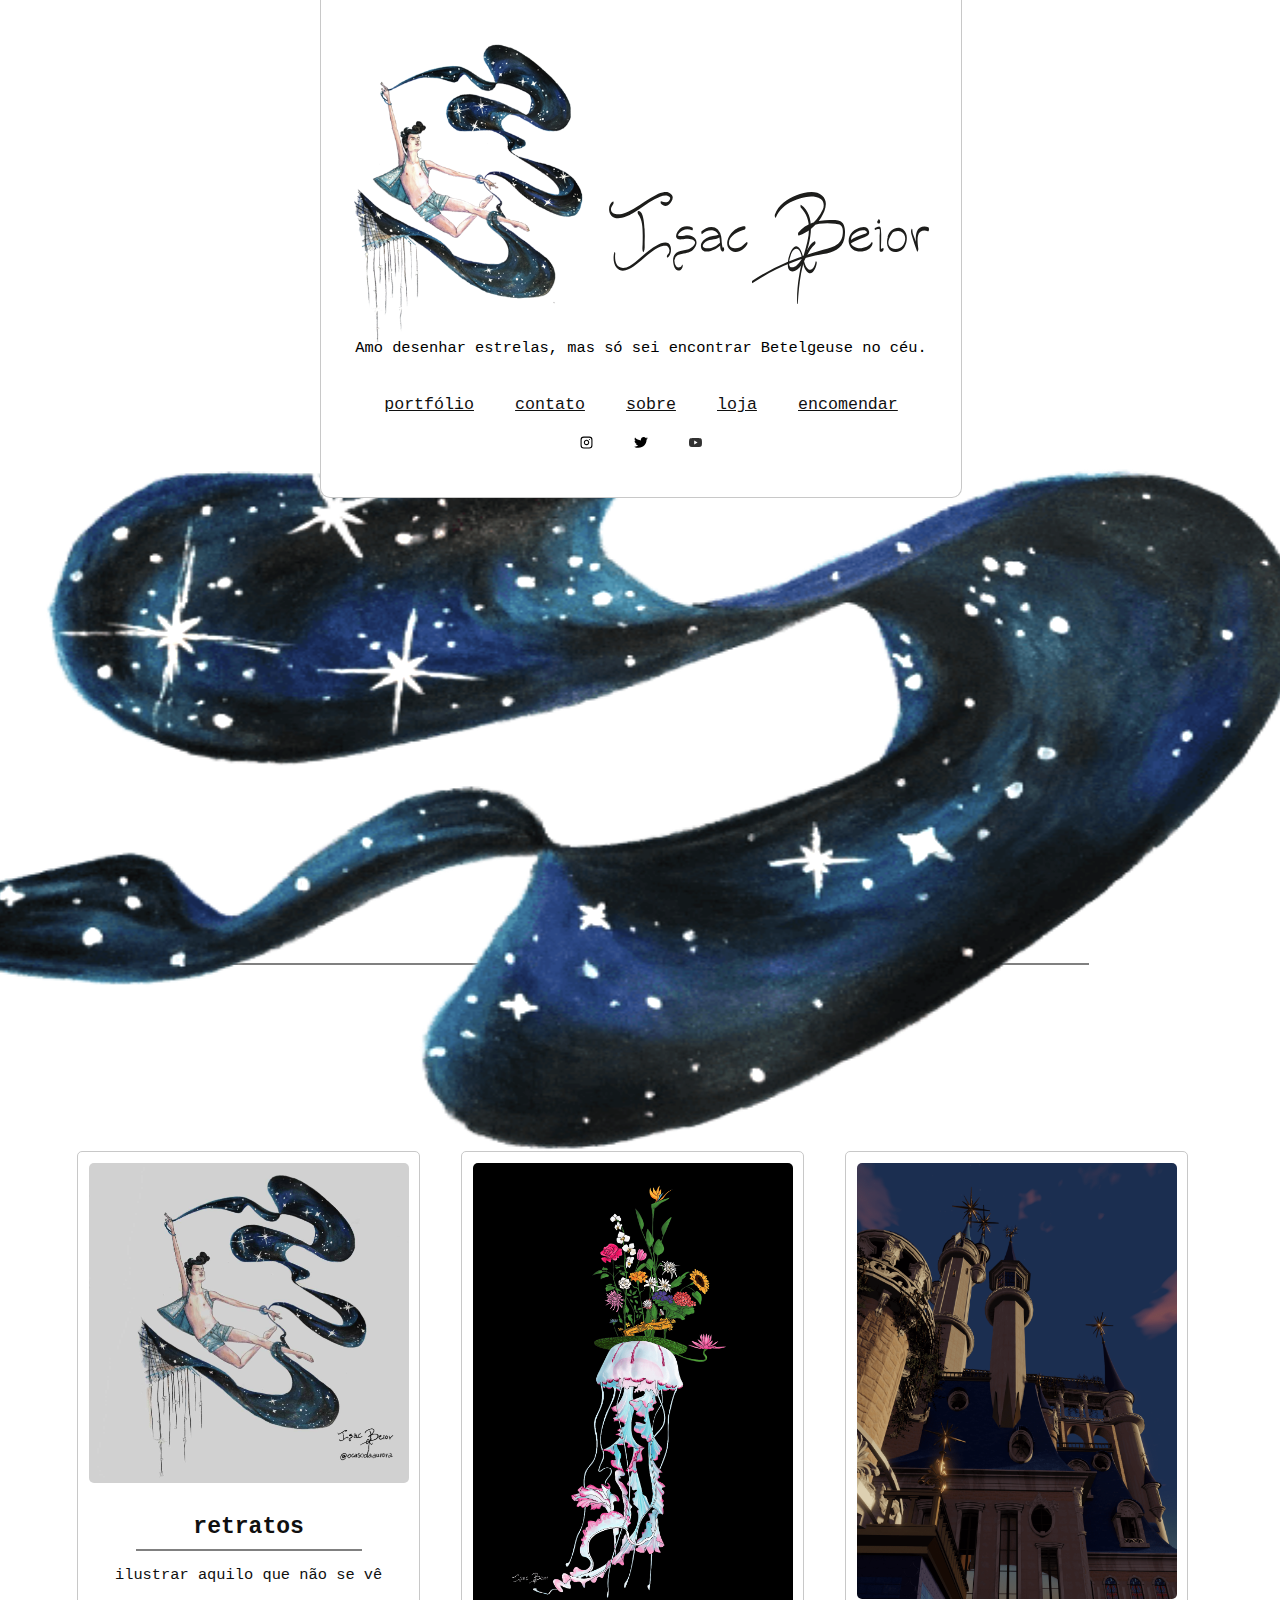
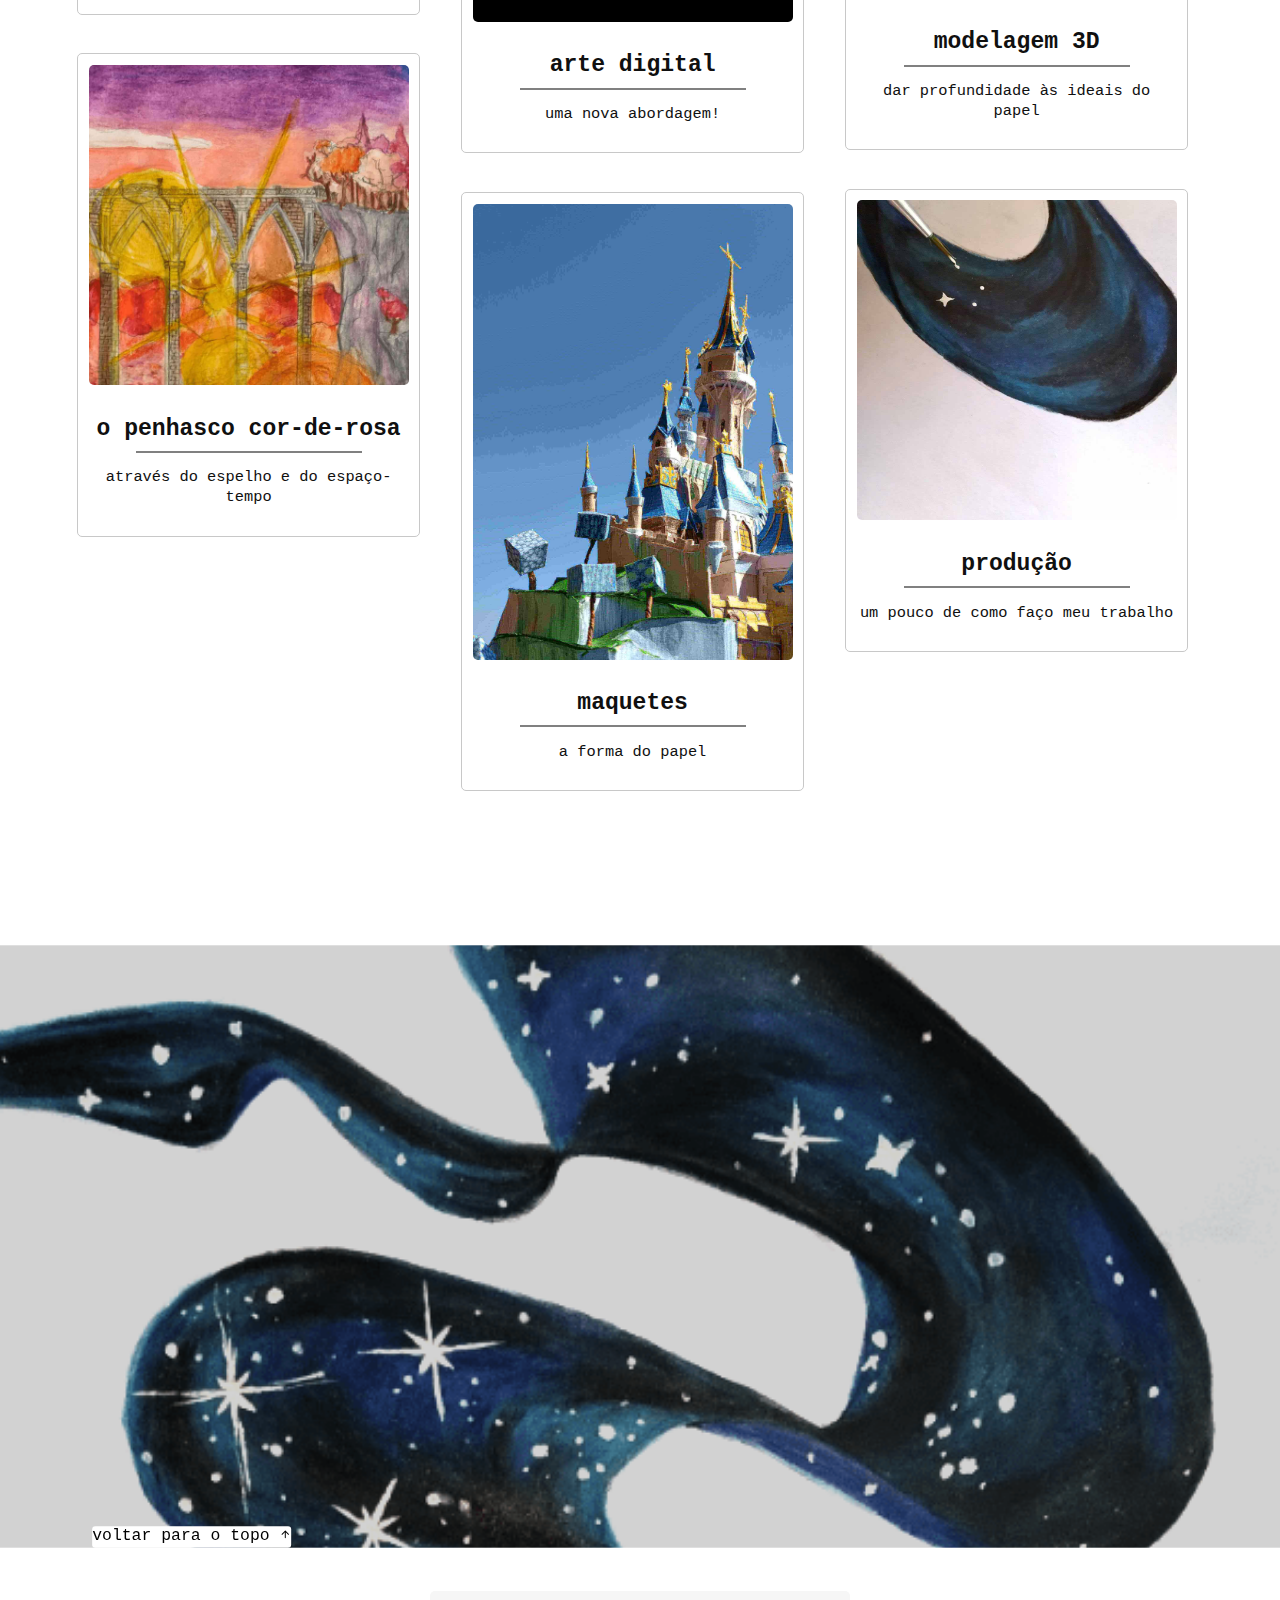
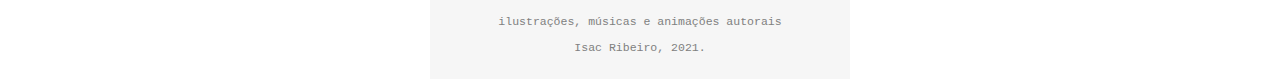
==== index.html @ 1a860c29 "Add files via upload" ====
<!DOCTYPE html>

<html lang="pt">
  <head>
        <meta charset="UTF-8" />
        <meta name="viewport" content="width=device-width, initial-scale=1" />

        <link rel="stylesheet" href="assets\styles\style.css" />

        <link rel="shortcut icon" href="assets\images\favicon.png" />
        <title>𝙸𝚜𝚊𝚌 𝙱𝚎𝚒𝚘𝚛  |  𝙸𝚕𝚞𝚜𝚝𝚛𝚊𝚍𝚘𝚛</title>
        <meta name="title" content="𝙸𝚜𝚊𝚌 𝙱𝚎𝚒𝚘𝚛 | 𝙸𝚕𝚞𝚜𝚝𝚛𝚊𝚍𝚘𝚛">
        <meta name="description" content="𝚊𝚖𝚘 𝚍𝚎𝚜𝚎𝚗𝚑𝚊𝚛 𝚎𝚜𝚝𝚛𝚎𝚕𝚊𝚜, 𝚖𝚊𝚜 𝚜ó 𝚜𝚎𝚒 𝚎𝚗𝚌𝚘𝚗𝚝𝚛𝚊𝚛 𝙱𝚎𝚝𝚎𝚕𝚐𝚎𝚞𝚜𝚎 𝚗𝚘 𝚌é𝚞">

        <!-- Open Graph / Facebook -->
        <meta property="og:type" content="website">
        <meta property="og:url" content="https://isacbeior.github.io/portfolio/">
        <meta property="og:title" content="𝙸𝚜𝚊𝚌 𝙱𝚎𝚒𝚘𝚛 | 𝙸𝚕𝚞𝚜𝚝𝚛𝚊𝚍𝚘𝚛">
        <meta property="og:description" content="𝚊𝚖𝚘 𝚍𝚎𝚜𝚎𝚗𝚑𝚊𝚛 𝚎𝚜𝚝𝚛𝚎𝚕𝚊𝚜, 𝚖𝚊𝚜 𝚜ó 𝚜𝚎𝚒 𝚎𝚗𝚌𝚘𝚗𝚝𝚛𝚊𝚛 𝙱𝚎𝚝𝚎𝚕𝚐𝚎𝚞𝚜𝚎 𝚗𝚘 𝚌é𝚞">
        <meta property="og:image" content="https://isacbeior.github.io/portfolio/thumbnail.png">

        <!-- Twitter -->
        <meta property="twitter:card" content="summary_large_image">
        <meta property="twitter:url" content="https://isacbeior.github.io/portfolio/">
        <meta property="twitter:title" content="𝙸𝚜𝚊𝚌 𝙱𝚎𝚒𝚘𝚛 | 𝙸𝚕𝚞𝚜𝚝𝚛𝚊𝚍𝚘𝚛">
        <meta property="twitter:description" content="𝚊𝚖𝚘 𝚍𝚎𝚜𝚎𝚗𝚑𝚊𝚛 𝚎𝚜𝚝𝚛𝚎𝚕𝚊𝚜, 𝚖𝚊𝚜 𝚜ó 𝚜𝚎𝚒 𝚎𝚗𝚌𝚘𝚗𝚝𝚛𝚊𝚛 𝙱𝚎𝚝𝚎𝚕𝚐𝚎𝚞𝚜𝚎 𝚗𝚘 𝚌é𝚞">
        <meta property="twitter:image" content="https://isacbeior.github.io/portfolio/thumbnail.png">

        <link rel="preconnect" href="https://fonts.googleapis.com">
        <link rel="preconnect" href="https://fonts.gstatic.com" crossorigin>
        <link href="https://fonts.googleapis.com/css2?family=Marck+Script&display=swap" rel="stylesheet">
      </head>

      <body>

          <img id="thumbnail" alt="thumbnail" src="thumbnail.png">
          <input type="text" title="email" id="input" value="isacbeior@gmail.com" alt="email" placeholder="&nbsp">
          <input type="text" title="telefone" id="input1" value="(51) 9 8460-7058" alt="telefone" placeholder="&nbsp">

          <!-- website header -->
          <header>
            <div id="background-container"><div id="img-background"></div></div>
              <!-- logo and navigation bar container -->
              <div class="container">
                <div class="logo-container">
                  <img id="logo" alt="logo" src="assets\images\logo.png">
                  <img id="nome" alt="nome" src="assets\images\nome.svg">
                </div>
                <!-- navigation bar -->
                <nav>
                  <p>Amo desenhar estrelas, mas só sei encontrar Betelgeuse no céu.</p><br>
                  <a href="#portfolio">portfólio</a>
                  <a href="pages\contato.html">contato</a>
                  <a href="pages\sobre.html">sobre</a>
                  <a target="_blank" href="https://www.colab55.com/@isacbeior?aff=r2k5k2">loja</a>
                  <a href="encomendar.html">encomendar</a><br><br>
                  <a title="página do instagram" target="_blank" href="https://www.instagram.com/ocasodaaurora/">
                    <img alt="instagram logo" id="instagram" src="assets\images\icons\instagram.svg"></a>
                    <a title="página do twitter" target="_blank" href="https://twitter.com/ocasodaaurora">
                      <img alt="twitter logo" id="twitter" src="assets\images\icons\twitter.svg"></a>
                  <a title="canal no YouTube" target="_blank" href="https://www.youtube.com/channel/UCmaSSNnpe5zOqGQV2K4Ae6g">
                    <img alt="youtube logo" id="youtube" src="assets\images\icons\youtube-icon.svg"></a>
                </nav>

              </div>
              <!-- header background script-->
              <script src="assets\scripts\background-fadeIn.js"></script>
          </header>

          <!-- portfolio section -->
          <section id="portfolio">
            <hr>
            <h1>portfólio</h1>

            <!-- grid -->
            <div id="grid" class="grid-container">
              <div class="row">
                <div class="column">
                  <a href="pages\retratos.html"><div class="grid-item"><img alt="ícone ilustrações" src="assets\images\icons\spacetime-fabric.jpg"><h2>retratos</h2><hr><p>ilustrar aquilo que não se vê</p></div></a>
                  <a href="pages\openhascocorderosa.html"><div class="grid-item"><img alt="ícone o penhasco cor-de-rosa" src="assets\images\icons\roseapetramicon.jpg"><h2>o penhasco cor-de-rosa</h2><hr><p>através do espelho e do espaço-tempo</p></div></a>
                </div>
                <div class="column">
                  <a href="pages\arte-digital.html"><div class="grid-item"><img alt="ícone arte digital" src="assets\images\icons\agua-viva-icon.png"><h2>arte digital</h2><hr><p>uma nova abordagem!</p></div></a>
                  <a href="pages\maquetes.html"><div class="grid-item"><img alt="ícone o maquetes" src="assets\images\icons\maquetesicon.jpg"><h2>maquetes</h2><hr><p>a forma do papel</p></div></a>
                </div>
                <div id="column-3" class="column">
                  <a href="pages\modelagem3d.html"><div class="grid-item"><img alt="ícone modelagem 3D" src="assets\images\icons\castleicon.png"><h2>modelagem 3D</h2><hr><p>dar profundidade às ideais do papel</p></div></a>
                  <a href="pages\desenvolvimento.html"><div class="grid-item"><img alt="ícone processos" src="assets\images\icons\processosicon.jpg"><h2>produção</h2><hr><p>um pouco de como faço meu trabalho</p></div></a>
                </div>
              </div>
            </div>

          </section>

          <!-- website footer -->
          <footer>

              <div id="noite" class="wrapper square square-transition">

                <div class="sobre">
                  <h2>aquerela é poeira de estrela</h2><br>
                  <p>Isac Beior é um ilustrador inspirado pelo movimento das estrelas e dos tecidos.
                  Por meio do papel ou da tela digital anseia desenhar aquilo que não se vê, para fazer
                  da arte um veículo que não transmite apenas sensações, mas que também impulsiona o
                  despertar dos sentimentos.</p><br>
                  <h2 id="contato">contato:</h2><br>
                  <div class="item-container">
                    <a title="contato WhatsApp" target="_blank" href="https://api.whatsapp.com/send?phone=5551984607058">
                      <div class="item item-1">
                        <p>WhatsApp
                          <img class="icon" alt="whatsapp icon" src="assets\images\icons\whatsapp.svg">
                        </p>
                      </div>
                    </a>

                    <a onclick="Function()" href = "mailto: isacbeior@gmail.com" title="copiar email">
                      <div class="item item-2">
                        <p>email
                          <img class="icon" alt="ícone de email" src="assets\images\icons\email.svg">
                        </p>
                      </div>
                    </a>
                  </div>
                  <!-- button function -->
                  <script src="assets\scripts\email.js"></script>
                  <script src="assets\scripts\telephone.js"></script>
                </div>

                <button onclick="topFunction()" id="top-btn" title="voltar para o topo">
                  <p>voltar para o topo&nbsp;<img id="up" alt="ícone seta para cima" src="assets\images\icons\arrow-upward.svg"></p>
                  <script src="assets\scripts\top-function.js"></script>
                </button>

              </div>

              <script src="assets\scripts\fade-in.js"></script>

            <div id="autor">
              <h6>ilustrações, músicas e animações autorais<br>Isac Ribeiro, 2021.</h6>
            </div>
          </footer>

    </body>

  </html>
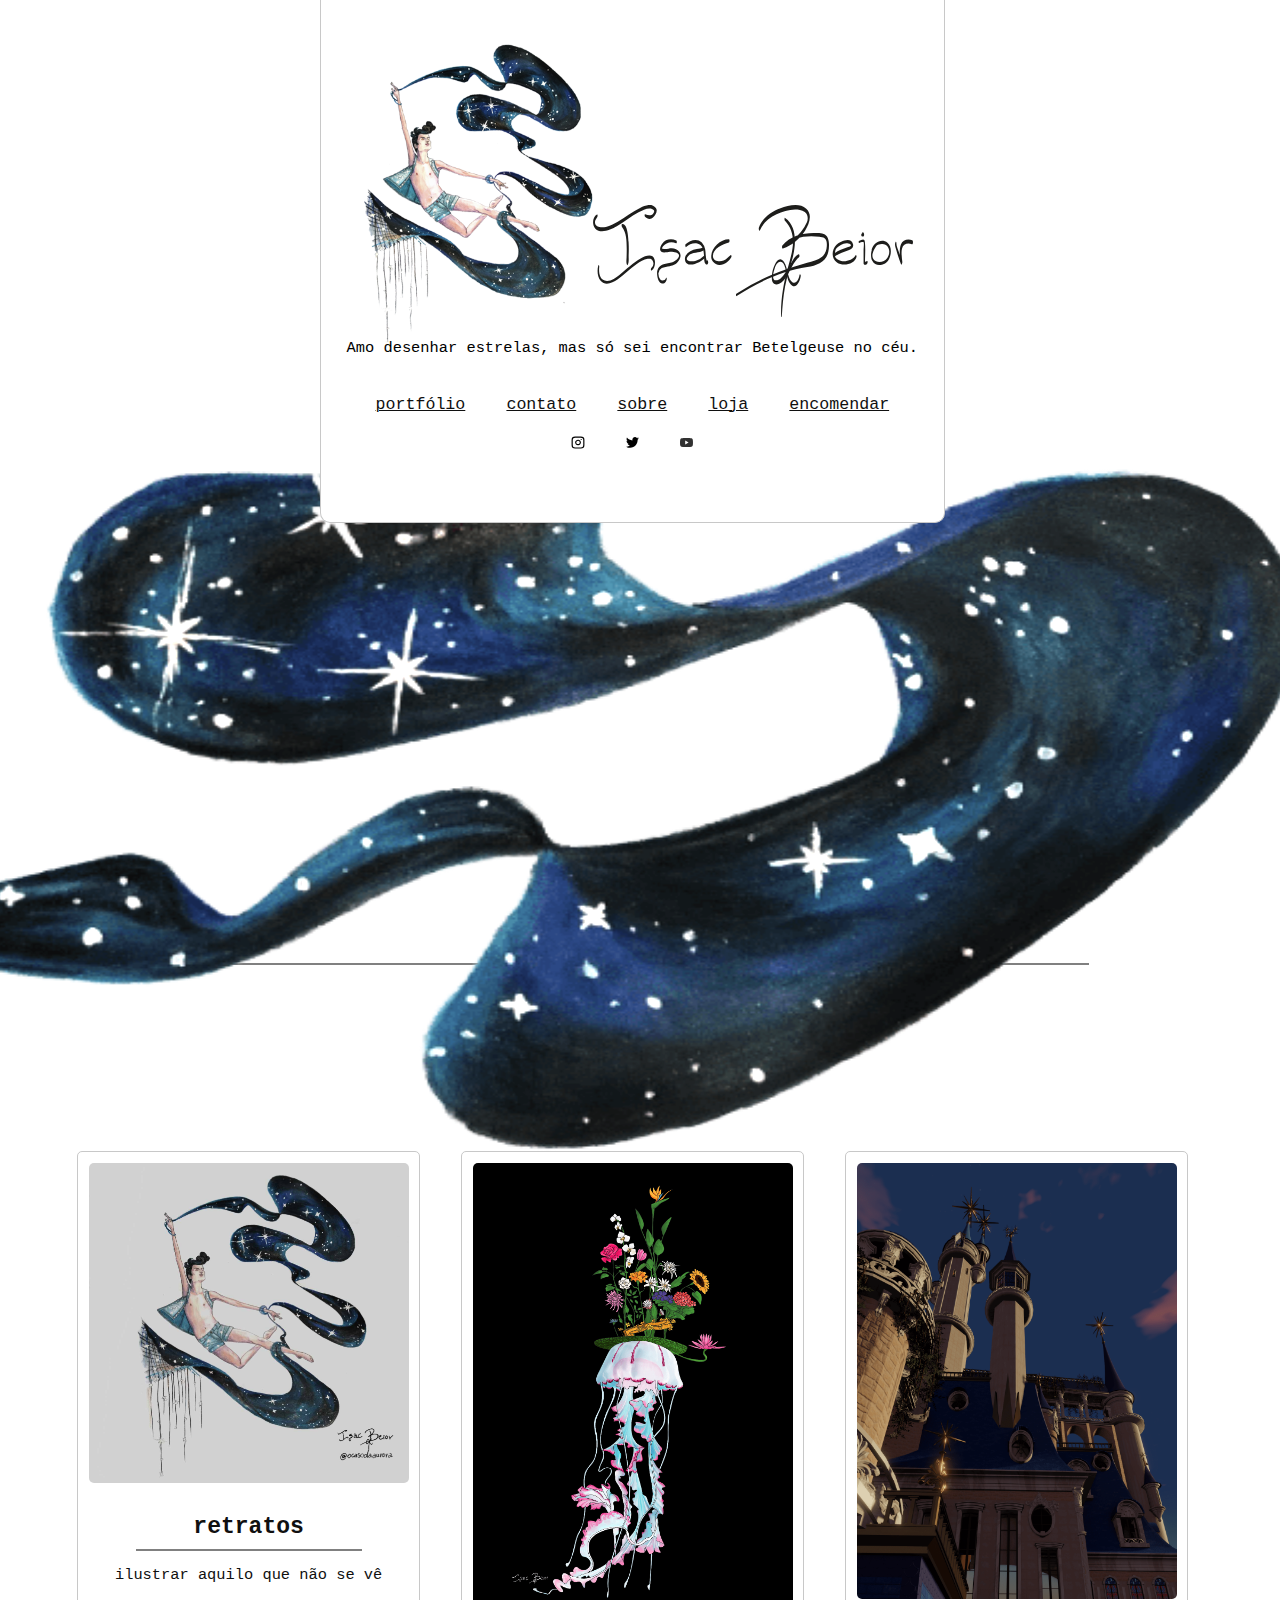
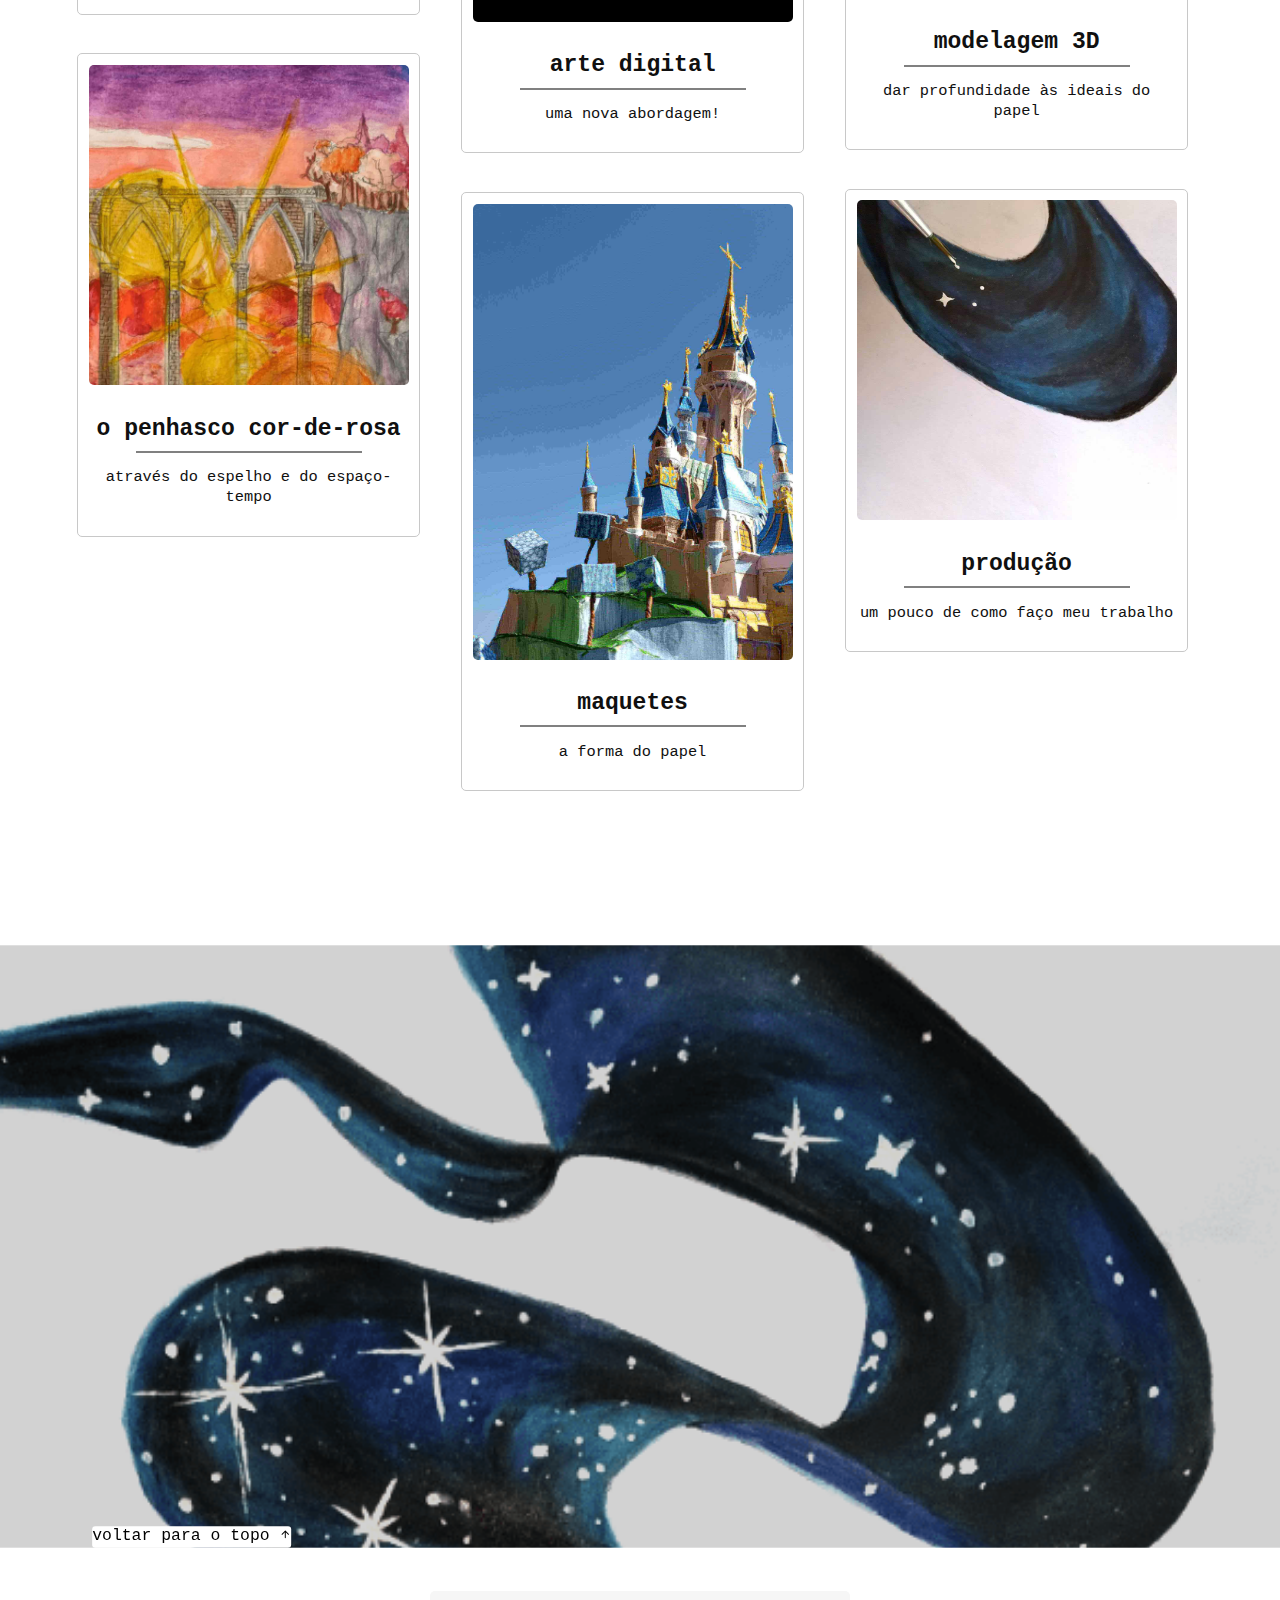
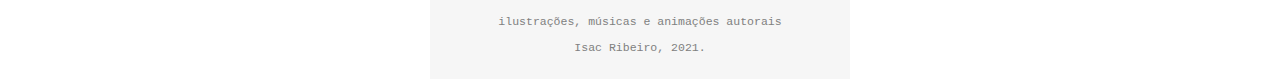
==== commit d463eaa5: "Add files via upload" ====
--- a/index.html
+++ b/index.html
@@ -26,9 +26,6 @@
         <meta property="twitter:description" content="𝚊𝚖𝚘 𝚍𝚎𝚜𝚎𝚗𝚑𝚊𝚛 𝚎𝚜𝚝𝚛𝚎𝚕𝚊𝚜, 𝚖𝚊𝚜 𝚜ó 𝚜𝚎𝚒 𝚎𝚗𝚌𝚘𝚗𝚝𝚛𝚊𝚛 𝙱𝚎𝚝𝚎𝚕𝚐𝚎𝚞𝚜𝚎 𝚗𝚘 𝚌é𝚞">
         <meta property="twitter:image" content="https://isacbeior.github.io/portfolio/thumbnail.png">
 
-        <link rel="preconnect" href="https://fonts.googleapis.com">
-        <link rel="preconnect" href="https://fonts.gstatic.com" crossorigin>
-        <link href="https://fonts.googleapis.com/css2?family=Marck+Script&display=swap" rel="stylesheet">
       </head>
 
       <body>
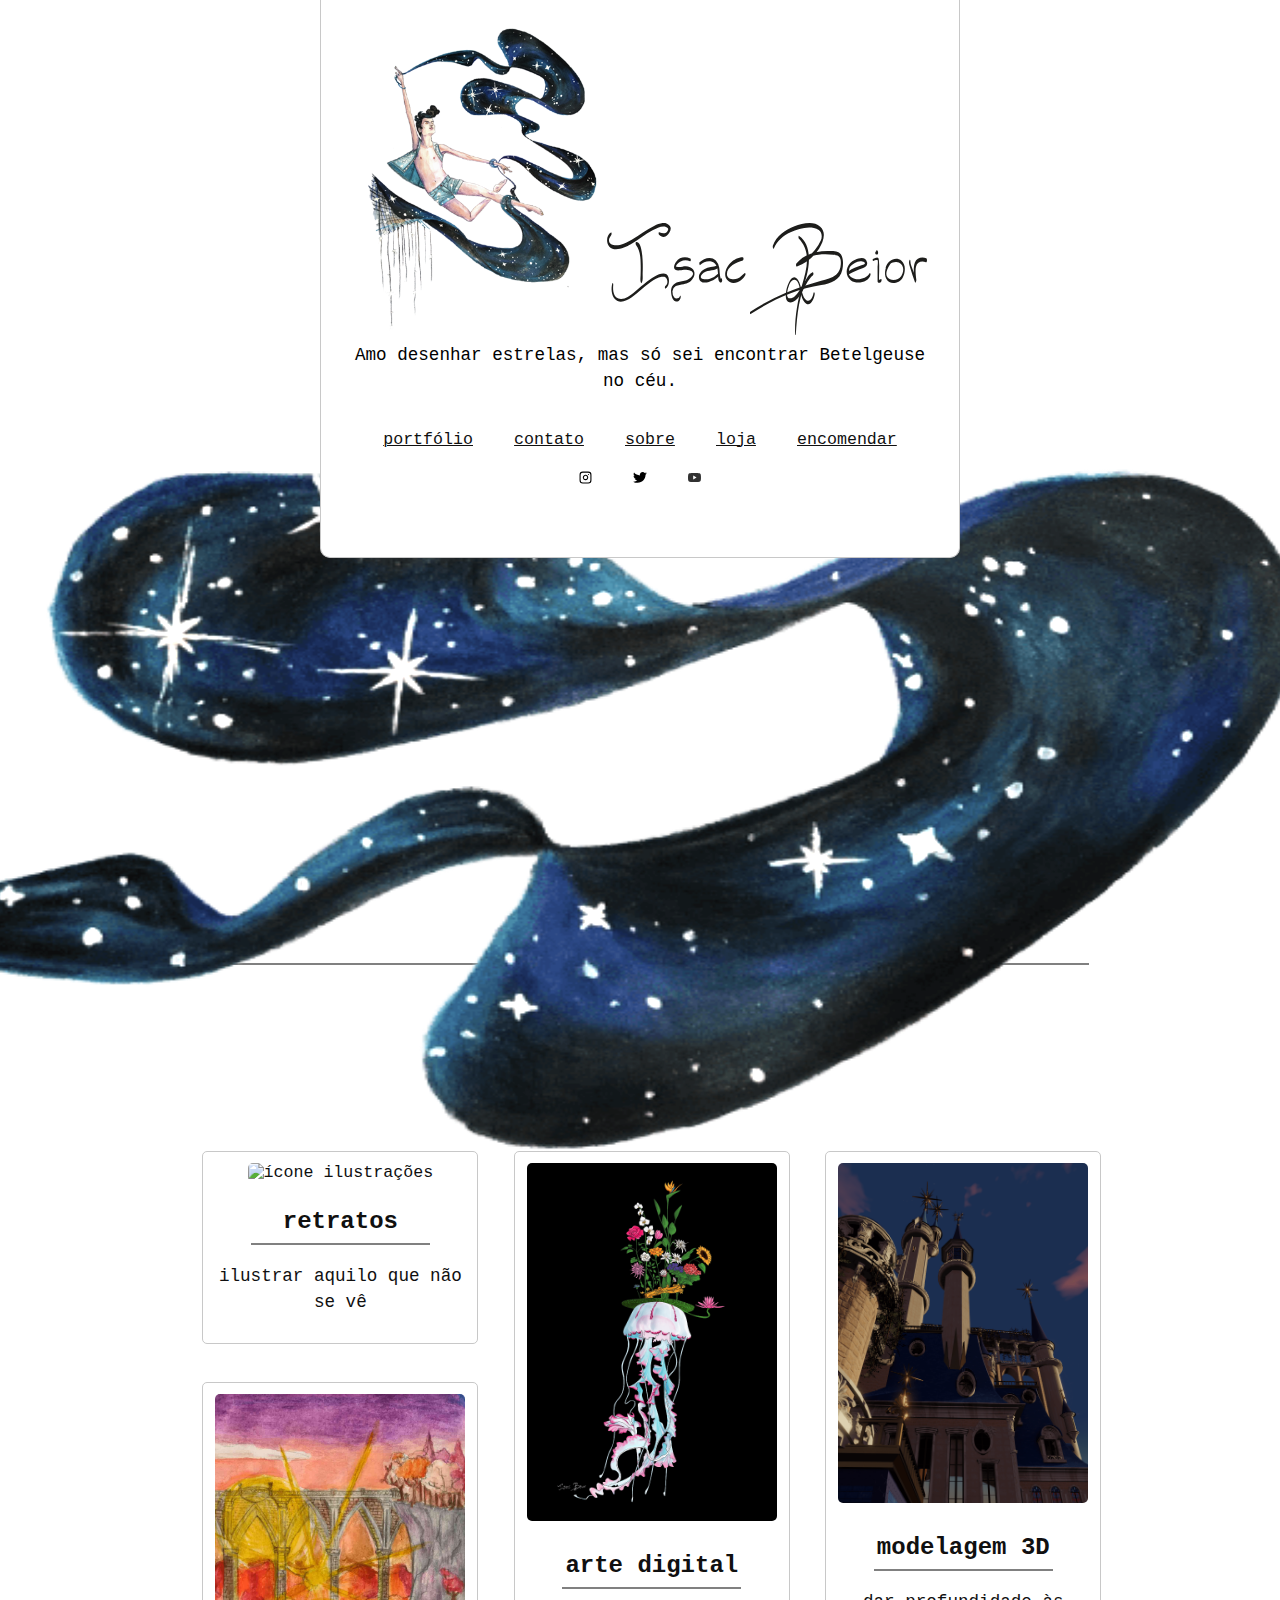
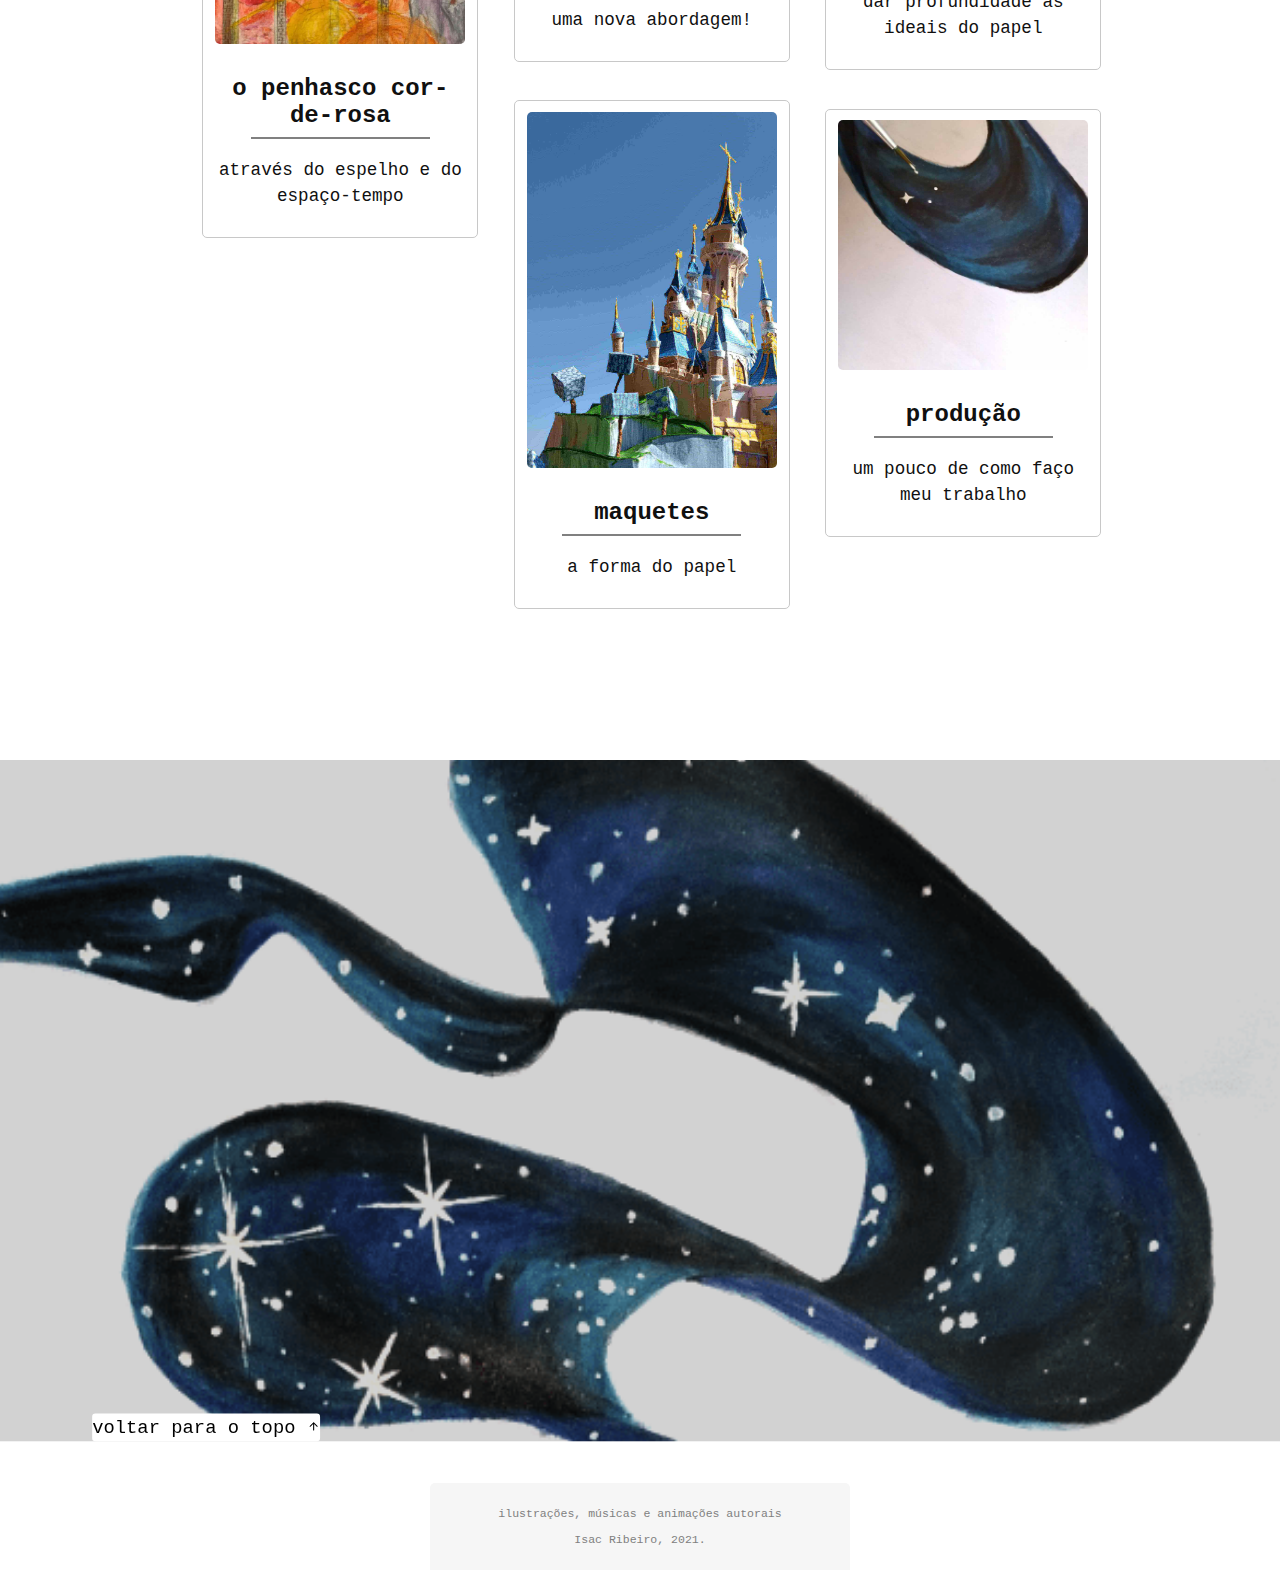
==== commit 1ca72a36: "Add files via upload" ====
--- a/index.html
+++ b/index.html
@@ -73,7 +73,7 @@
             <div id="grid" class="grid-container">
               <div class="row">
                 <div class="column">
-                  <a href="pages\retratos.html"><div class="grid-item"><img alt="ícone ilustrações" src="assets\images\icons\spacetime-fabric.jpg"><h2>retratos</h2><hr><p>ilustrar aquilo que não se vê</p></div></a>
+                  <a href="pages\retratos.html"><div class="grid-item"><img alt="ícone ilustrações" src="assets\images\icons\retratos-icon.jpg"><h2>retratos</h2><hr><p>ilustrar aquilo que não se vê</p></div></a>
                   <a href="pages\openhascocorderosa.html"><div class="grid-item"><img alt="ícone o penhasco cor-de-rosa" src="assets\images\icons\roseapetramicon.jpg"><h2>o penhasco cor-de-rosa</h2><hr><p>através do espelho e do espaço-tempo</p></div></a>
                 </div>
                 <div class="column">
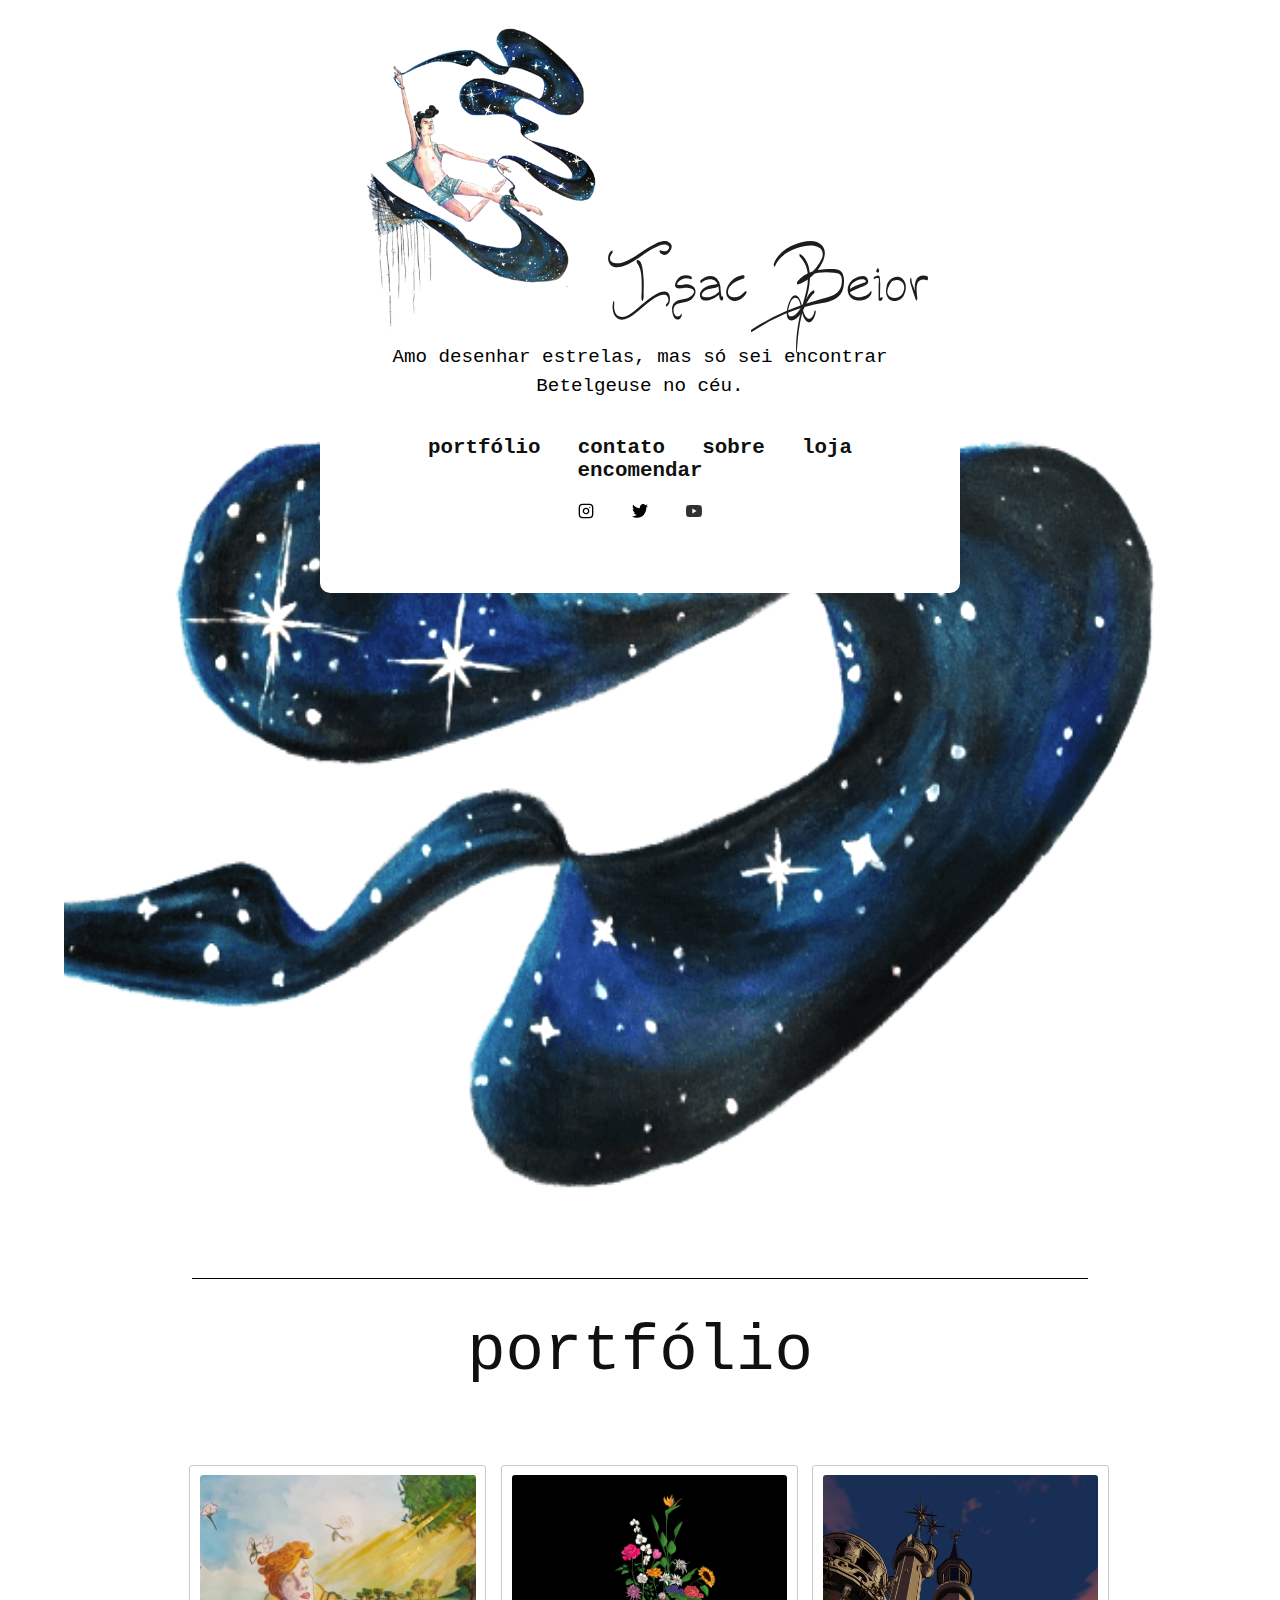
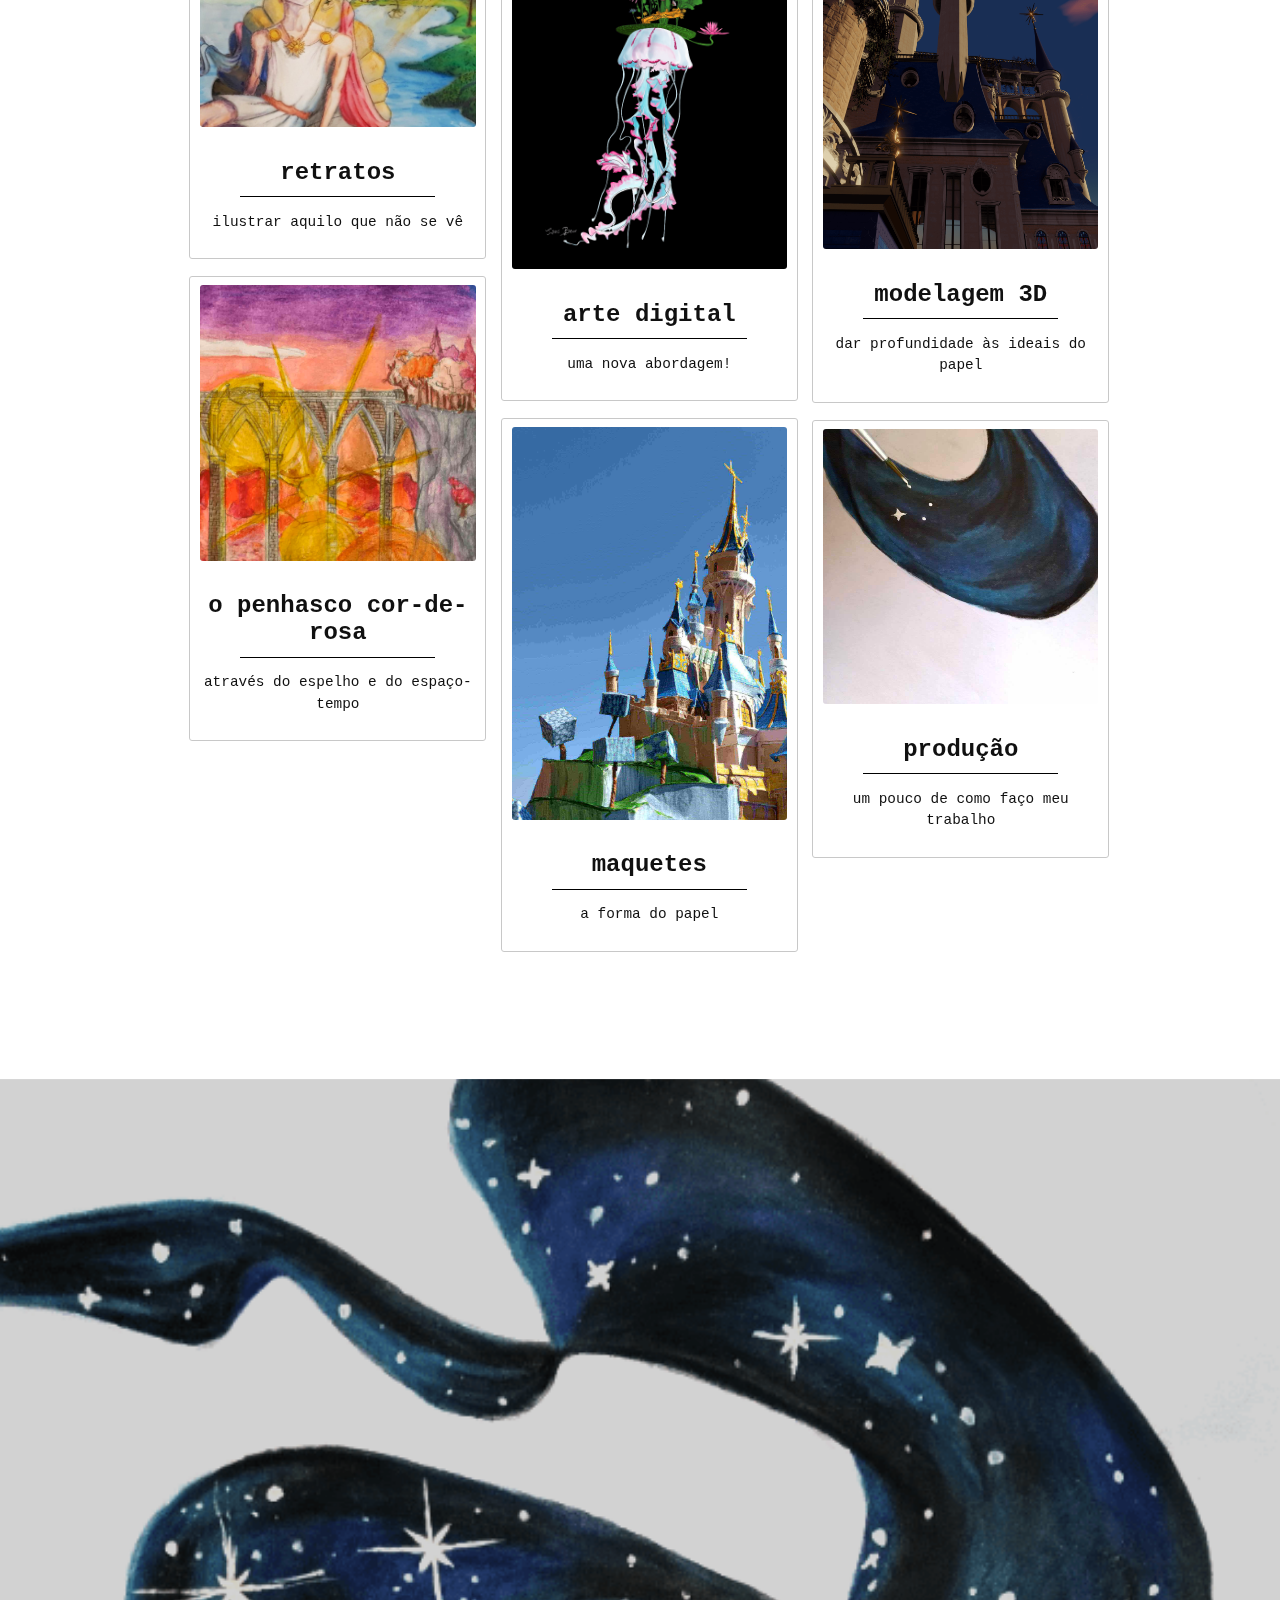
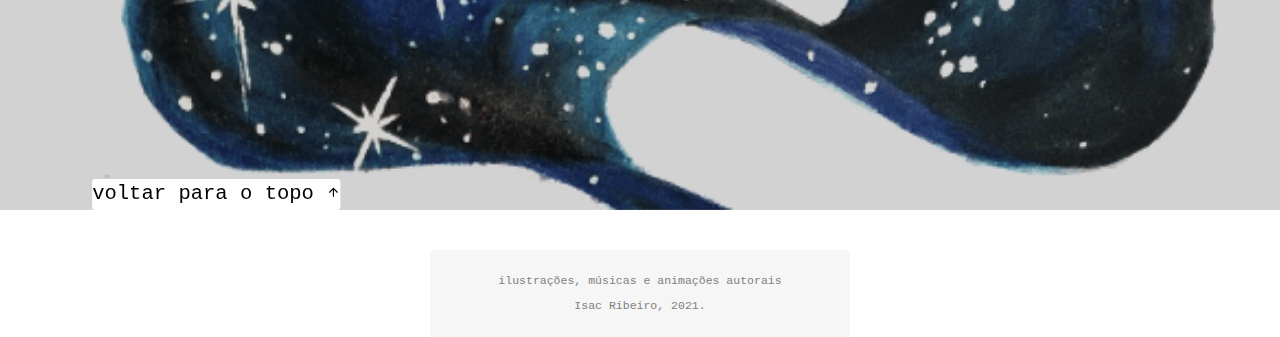
==== commit 733dd3ff: "Add files via upload" ====
--- a/index.html
+++ b/index.html
@@ -50,7 +50,7 @@
                   <a href="pages\contato.html">contato</a>
                   <a href="pages\sobre.html">sobre</a>
                   <a target="_blank" href="https://www.colab55.com/@isacbeior?aff=r2k5k2">loja</a>
-                  <a href="encomendar.html">encomendar</a><br><br>
+                  <a href="pages\encomendas.html">encomendar</a><br><br>
                   <a title="página do instagram" target="_blank" href="https://www.instagram.com/ocasodaaurora/">
                     <img alt="instagram logo" id="instagram" src="assets\images\icons\instagram.svg"></a>
                     <a title="página do twitter" target="_blank" href="https://twitter.com/ocasodaaurora">
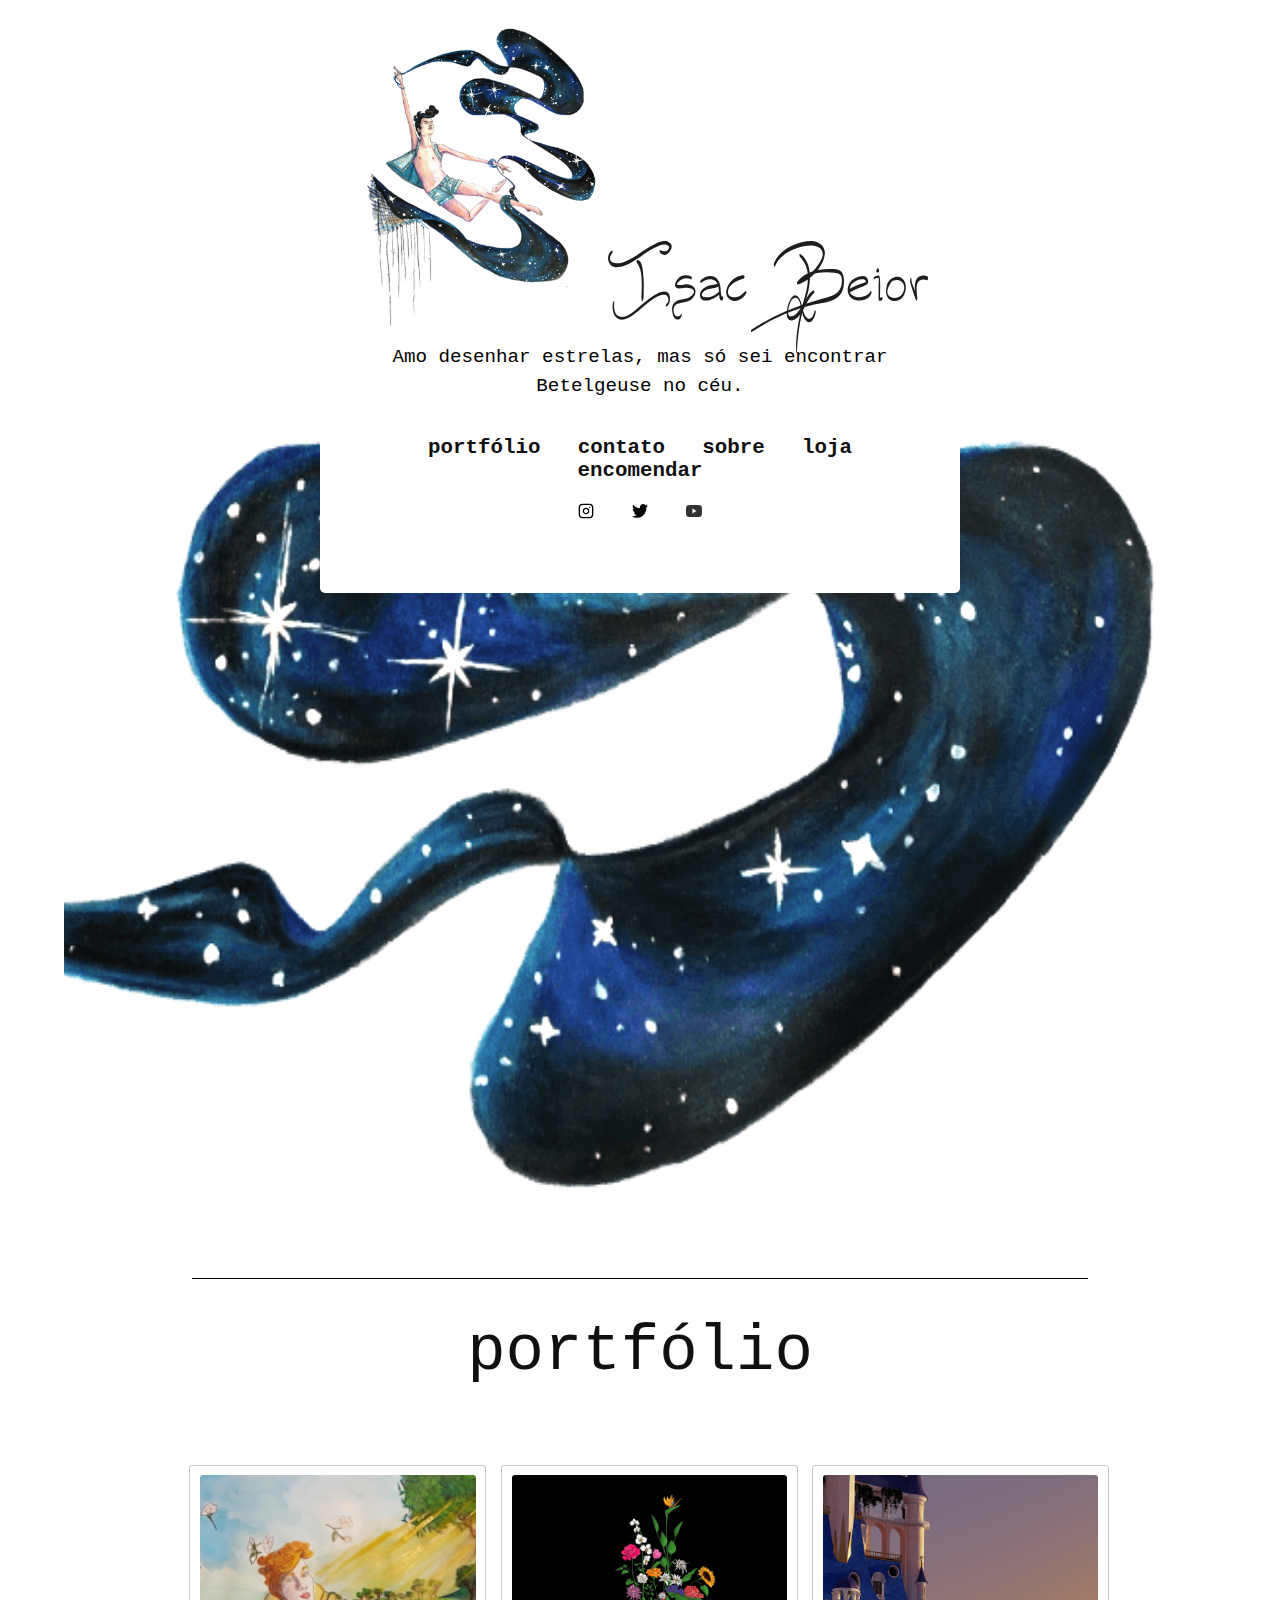
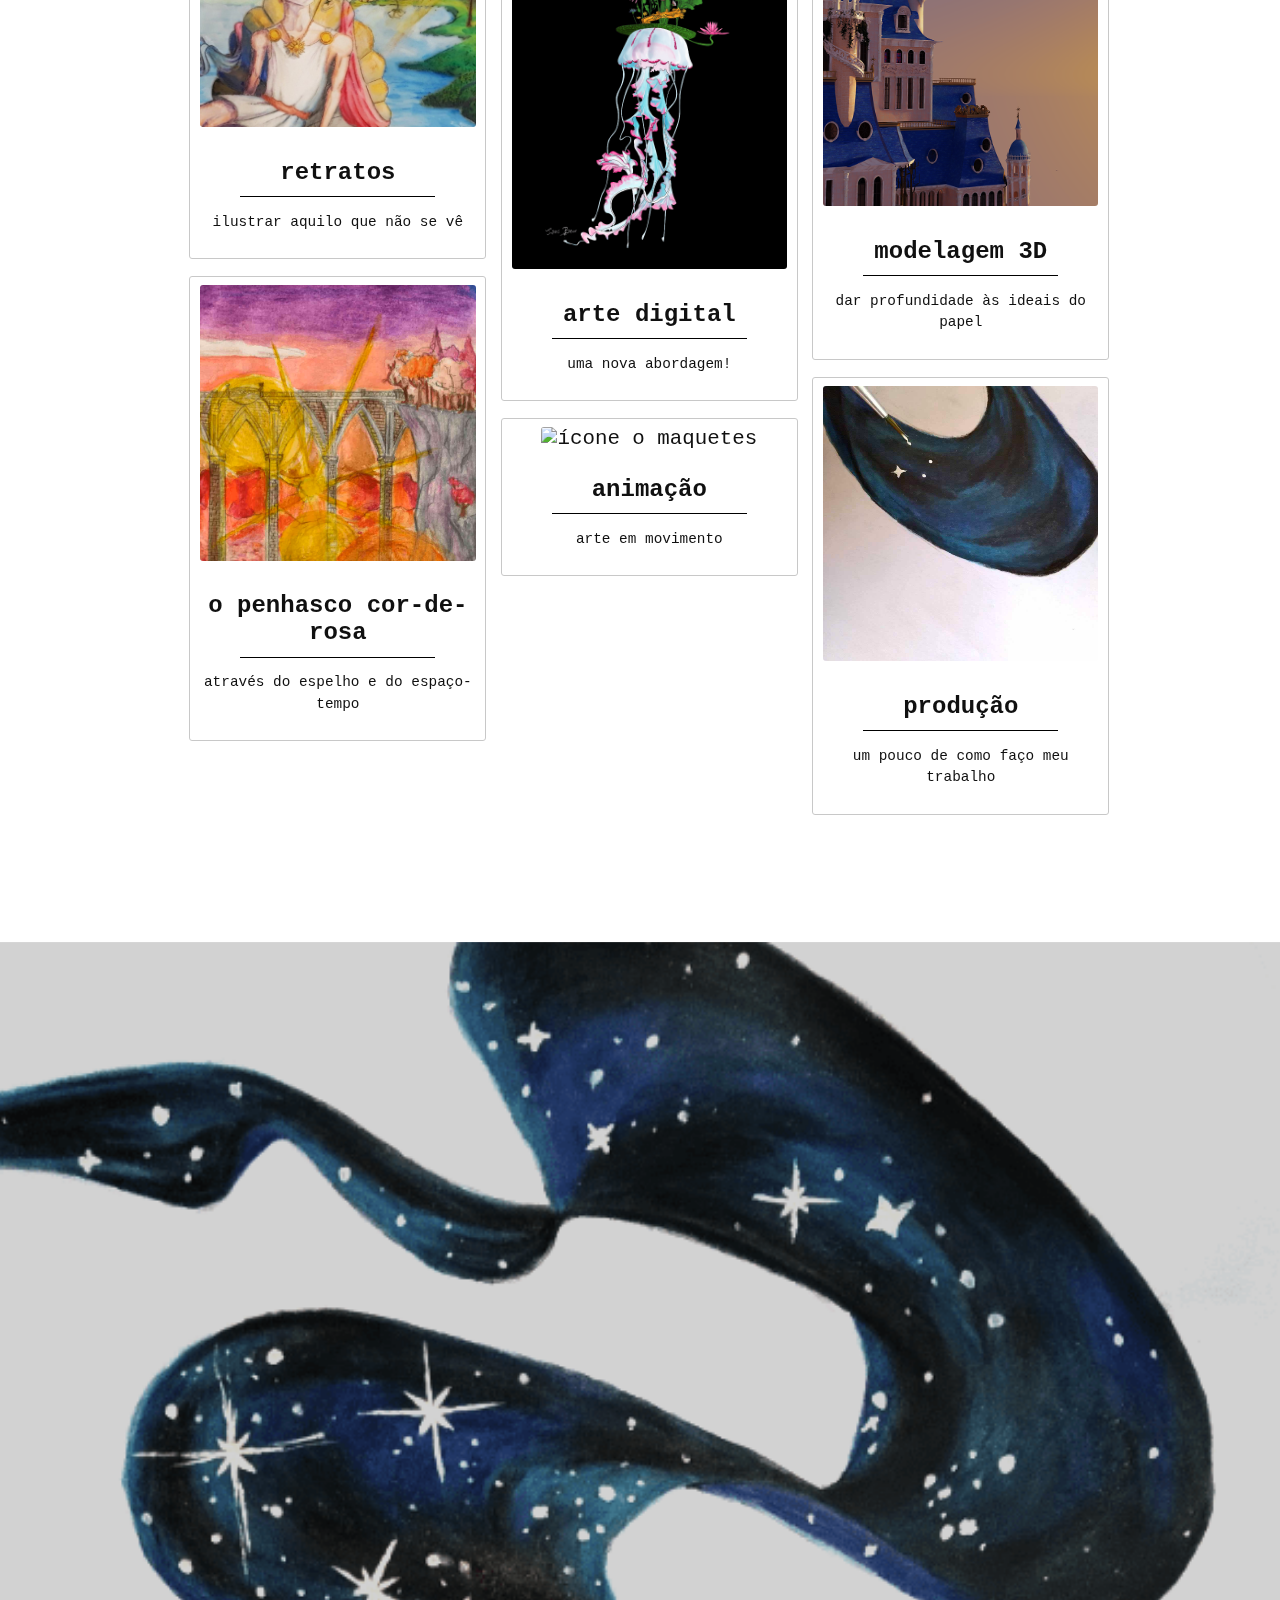
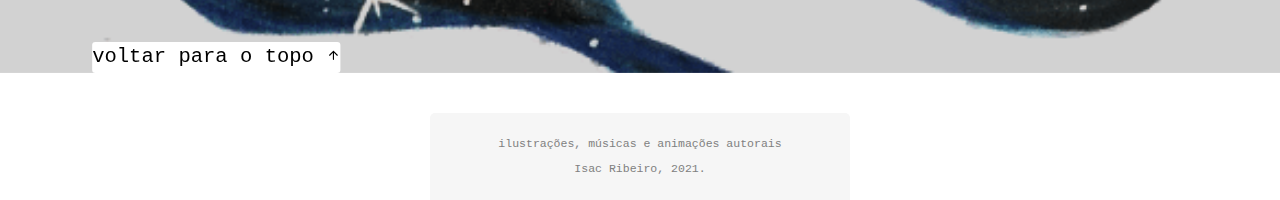
==== commit 0c89086c: "Add files via upload" ====
--- a/index.html
+++ b/index.html
@@ -51,10 +51,10 @@
                   <a href="pages\sobre.html">sobre</a>
                   <a target="_blank" href="https://www.colab55.com/@isacbeior?aff=r2k5k2">loja</a>
                   <a href="pages\encomendas.html">encomendar</a><br><br>
-                  <a title="página do instagram" target="_blank" href="https://www.instagram.com/ocasodaaurora/">
+                  <a title="página do instagram" target="_blank" href="https://www.instagram.com/isacbeiorarte/">
                     <img alt="instagram logo" id="instagram" src="assets\images\icons\instagram.svg"></a>
-                    <a title="página do twitter" target="_blank" href="https://twitter.com/ocasodaaurora">
-                      <img alt="twitter logo" id="twitter" src="assets\images\icons\twitter.svg"></a>
+                  <a title="página do twitter" target="_blank" href="https://twitter.com/isacbeiorarte">
+                    <img alt="twitter logo" id="twitter" src="assets\images\icons\twitter.svg"></a>
                   <a title="canal no YouTube" target="_blank" href="https://www.youtube.com/channel/UCmaSSNnpe5zOqGQV2K4Ae6g">
                     <img alt="youtube logo" id="youtube" src="assets\images\icons\youtube-icon.svg"></a>
                 </nav>
@@ -78,7 +78,7 @@
                 </div>
                 <div class="column">
                   <a href="pages\arte-digital.html"><div class="grid-item"><img alt="ícone arte digital" src="assets\images\icons\agua-viva-icon.png"><h2>arte digital</h2><hr><p>uma nova abordagem!</p></div></a>
-                  <a href="pages\maquetes.html"><div class="grid-item"><img alt="ícone o maquetes" src="assets\images\icons\maquetesicon.jpg"><h2>maquetes</h2><hr><p>a forma do papel</p></div></a>
+                  <a href="pages\animacao.html"><div class="grid-item"><img alt="ícone o maquetes" src="assets\images\icons\animacao-icon.jpg"><h2>animação</h2><hr><p>arte em movimento</p></div></a>
                 </div>
                 <div id="column-3" class="column">
                   <a href="pages\modelagem3d.html"><div class="grid-item"><img alt="ícone modelagem 3D" src="assets\images\icons\castleicon.png"><h2>modelagem 3D</h2><hr><p>dar profundidade às ideais do papel</p></div></a>
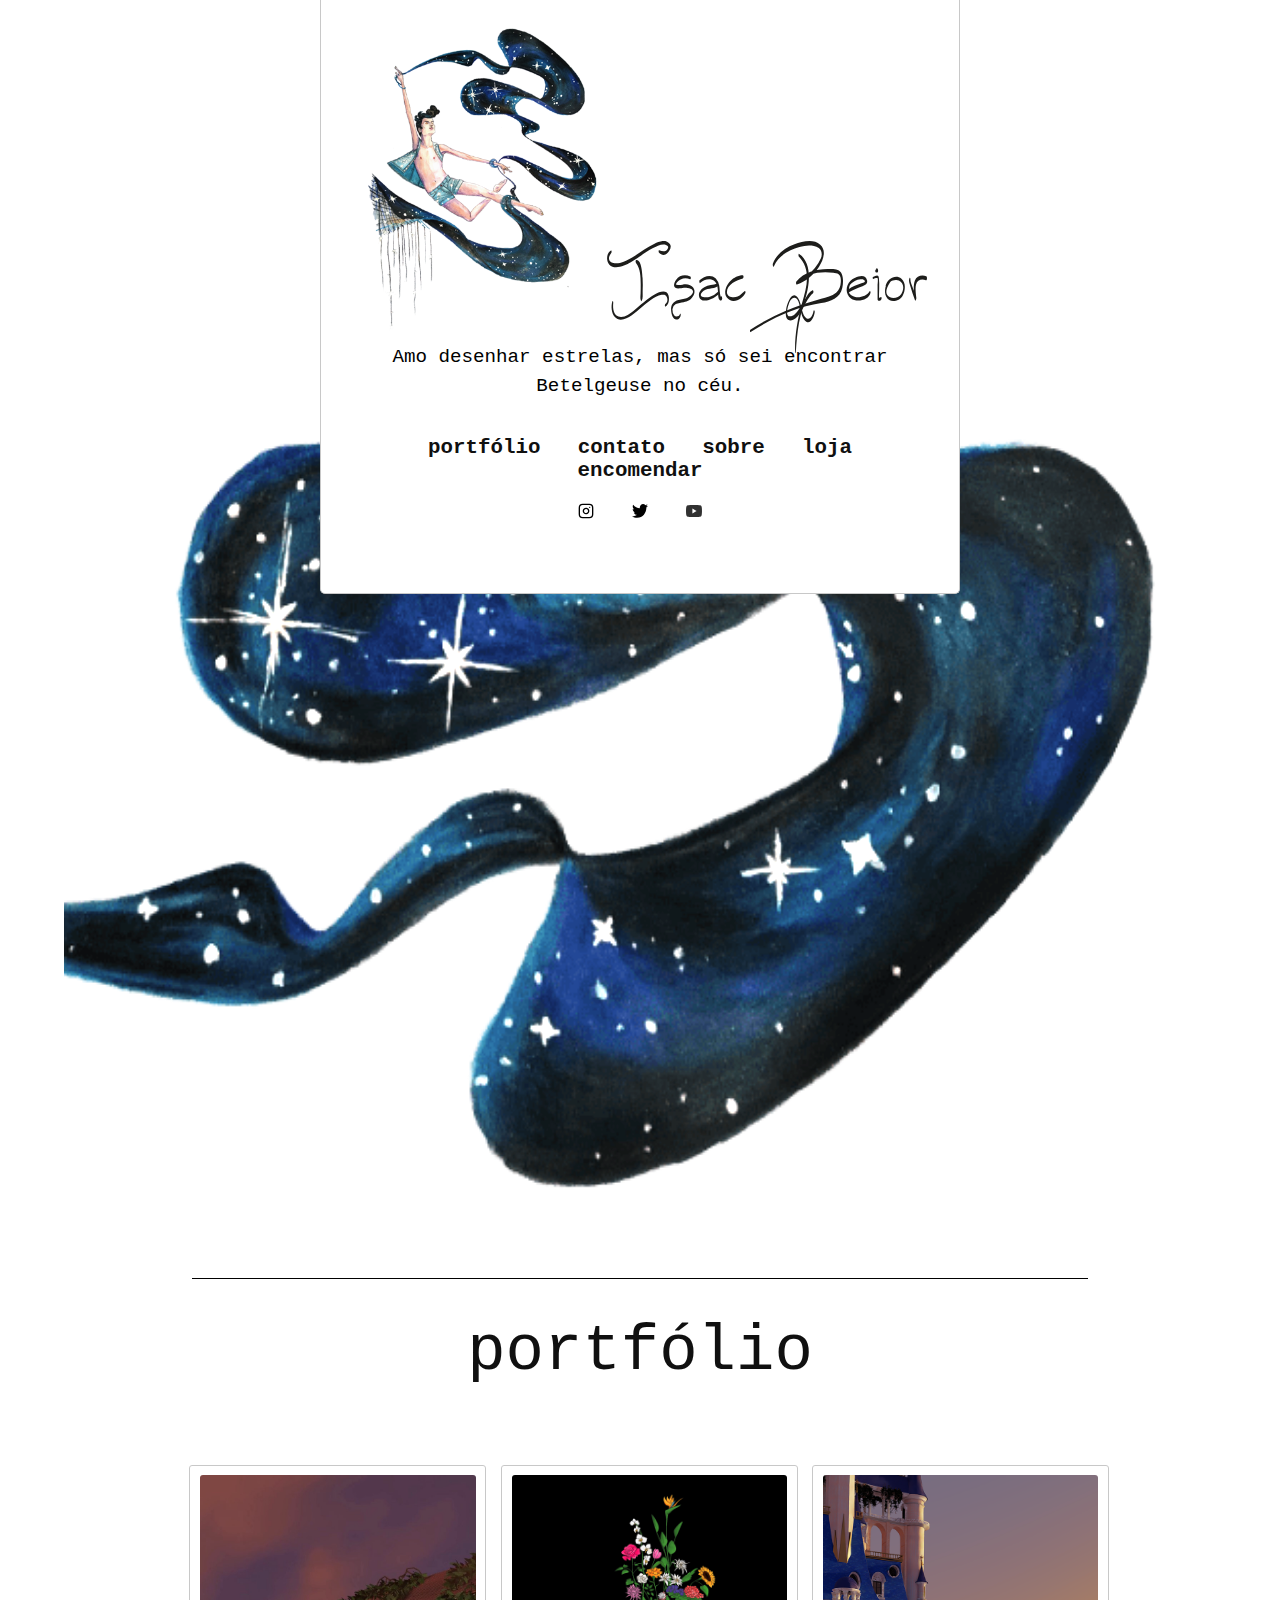
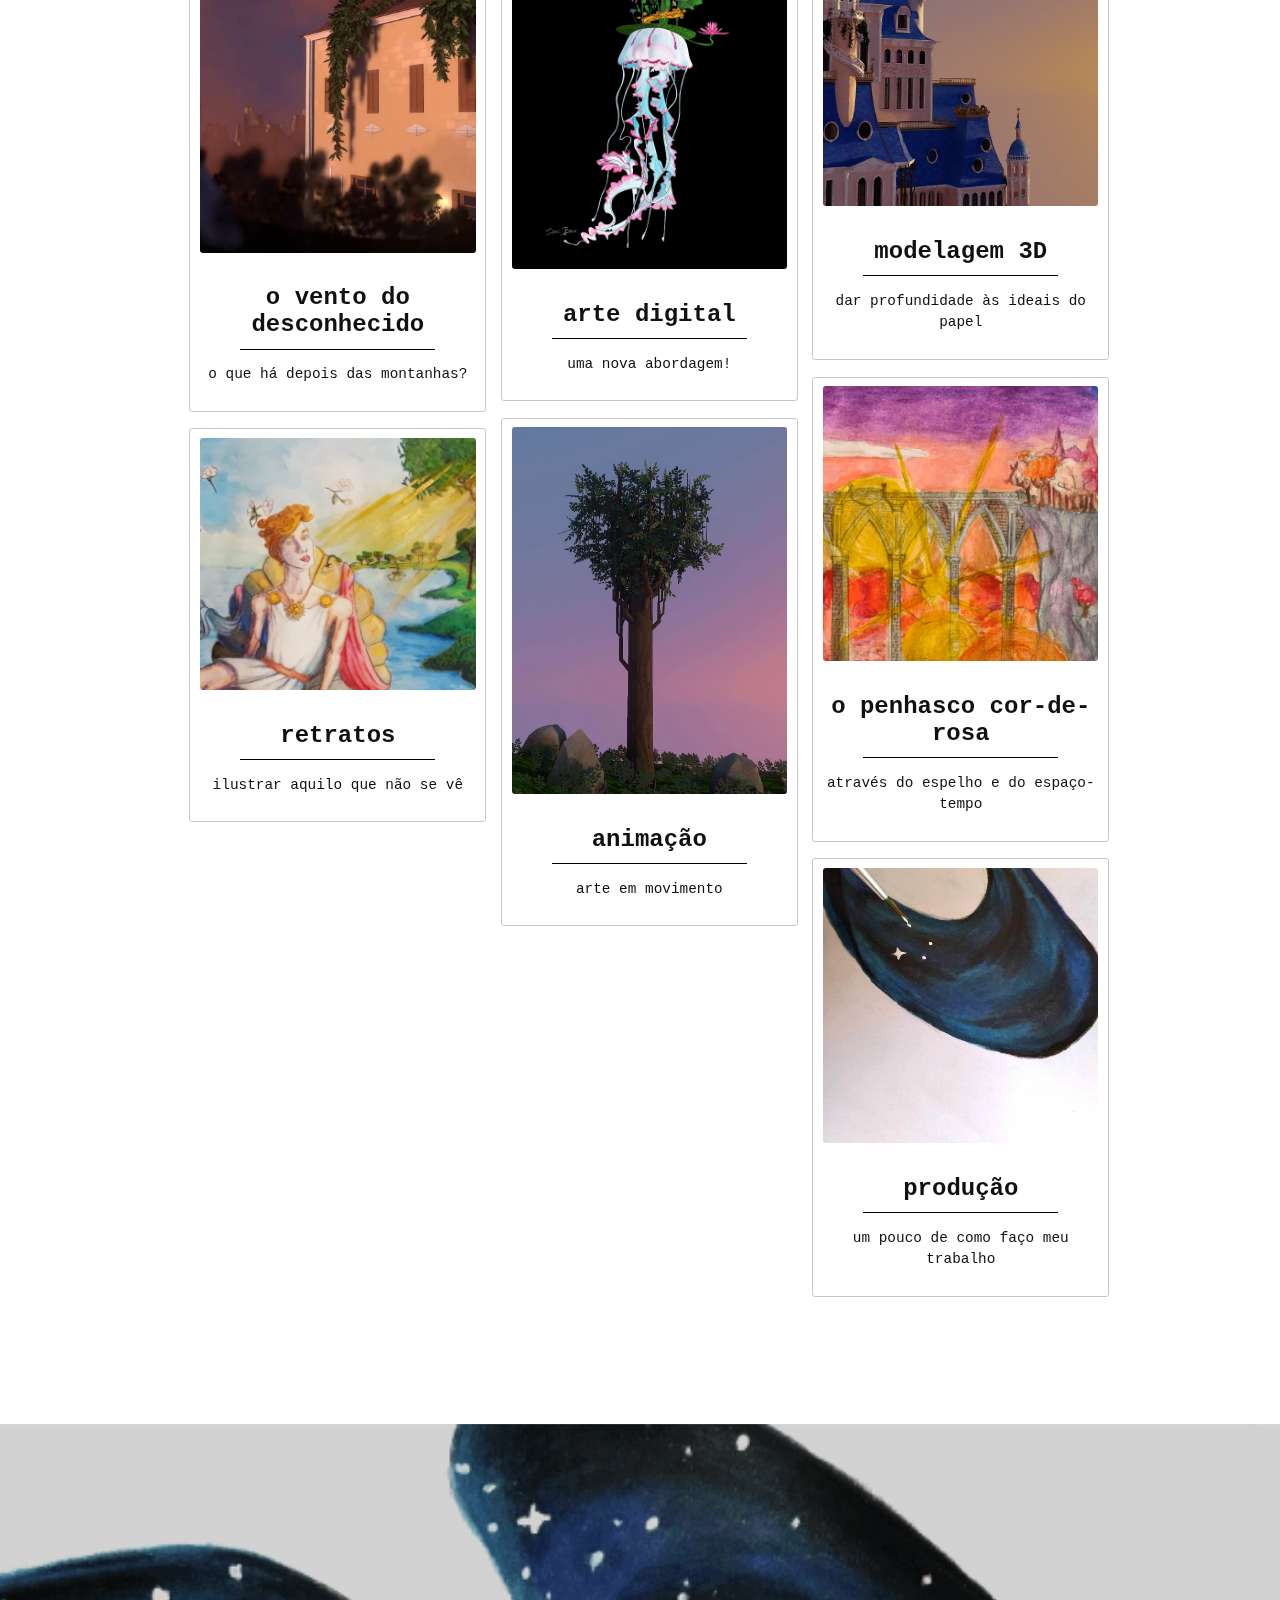
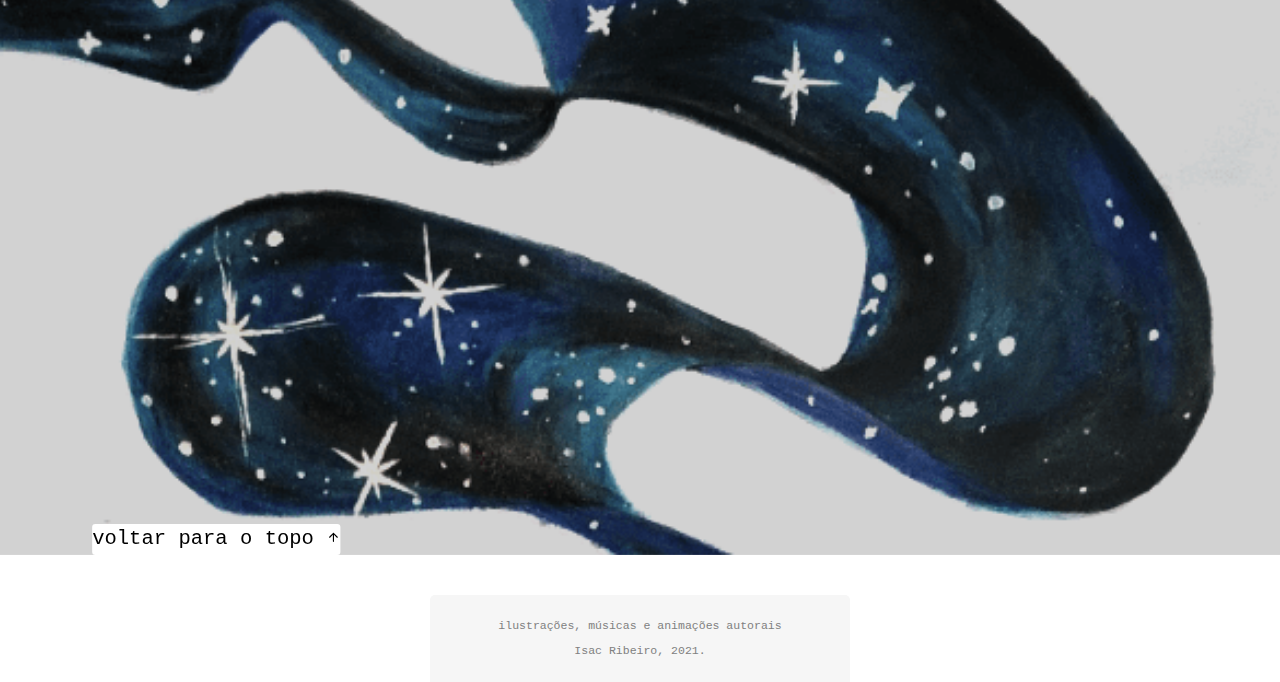
==== commit b983fc73: "Add files via upload" ====
--- a/index.html
+++ b/index.html
@@ -73,8 +73,8 @@
             <div id="grid" class="grid-container">
               <div class="row">
                 <div class="column">
+                  <a href="pages\oventododesconhecido.html"><div class="grid-item"><img alt="ícone o Vento do Desconhecido" src="assets\images\icons\oventododesconhecido-icon.jpg"><h2>o vento do desconhecido</h2><hr><p>o que há depois das montanhas?</p></div></a>
                   <a href="pages\retratos.html"><div class="grid-item"><img alt="ícone ilustrações" src="assets\images\icons\retratos-icon.jpg"><h2>retratos</h2><hr><p>ilustrar aquilo que não se vê</p></div></a>
-                  <a href="pages\openhascocorderosa.html"><div class="grid-item"><img alt="ícone o penhasco cor-de-rosa" src="assets\images\icons\roseapetramicon.jpg"><h2>o penhasco cor-de-rosa</h2><hr><p>através do espelho e do espaço-tempo</p></div></a>
                 </div>
                 <div class="column">
                   <a href="pages\arte-digital.html"><div class="grid-item"><img alt="ícone arte digital" src="assets\images\icons\agua-viva-icon.png"><h2>arte digital</h2><hr><p>uma nova abordagem!</p></div></a>
@@ -82,6 +82,7 @@
                 </div>
                 <div id="column-3" class="column">
                   <a href="pages\modelagem3d.html"><div class="grid-item"><img alt="ícone modelagem 3D" src="assets\images\icons\castleicon.png"><h2>modelagem 3D</h2><hr><p>dar profundidade às ideais do papel</p></div></a>
+                  <a href="pages\openhascocorderosa.html"><div class="grid-item"><img alt="ícone o penhasco cor-de-rosa" src="assets\images\icons\roseapetramicon.jpg"><h2>o penhasco cor-de-rosa</h2><hr><p>através do espelho e do espaço-tempo</p></div></a>
                   <a href="pages\desenvolvimento.html"><div class="grid-item"><img alt="ícone processos" src="assets\images\icons\processosicon.jpg"><h2>produção</h2><hr><p>um pouco de como faço meu trabalho</p></div></a>
                 </div>
               </div>
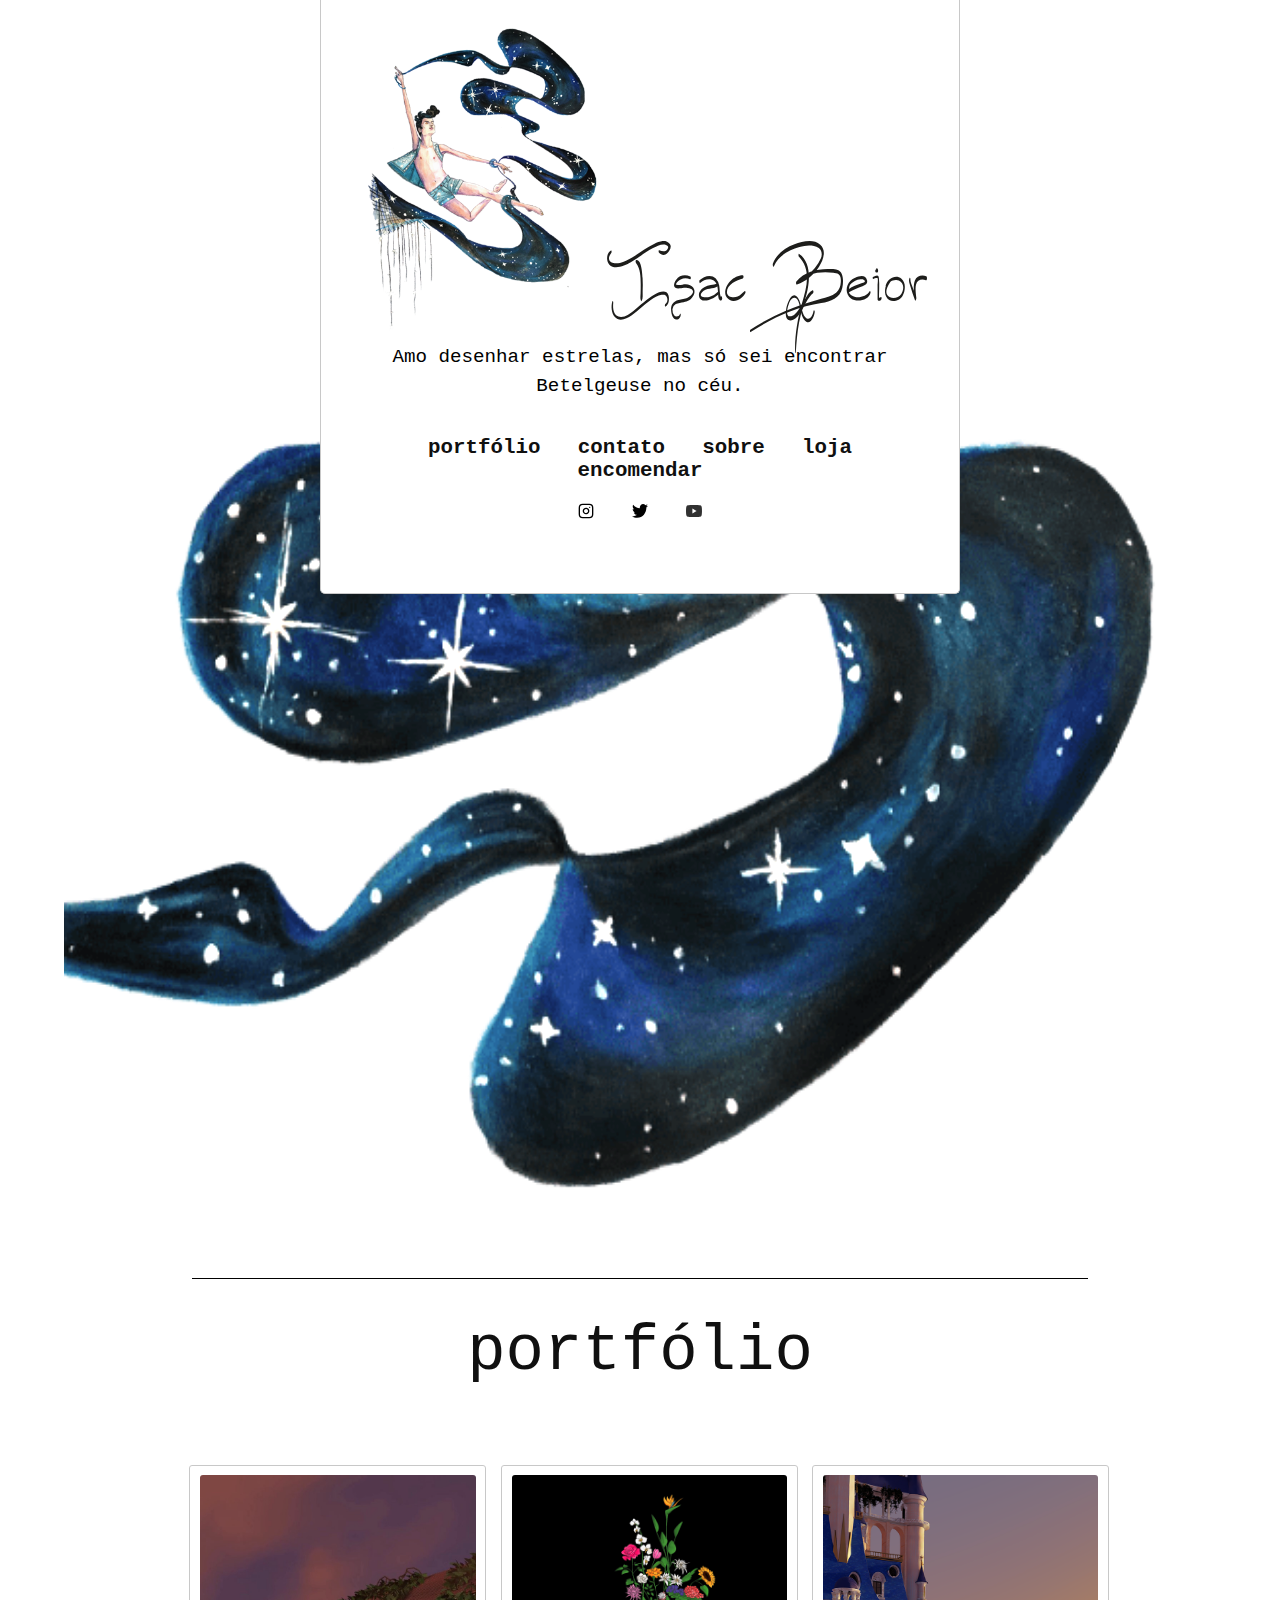
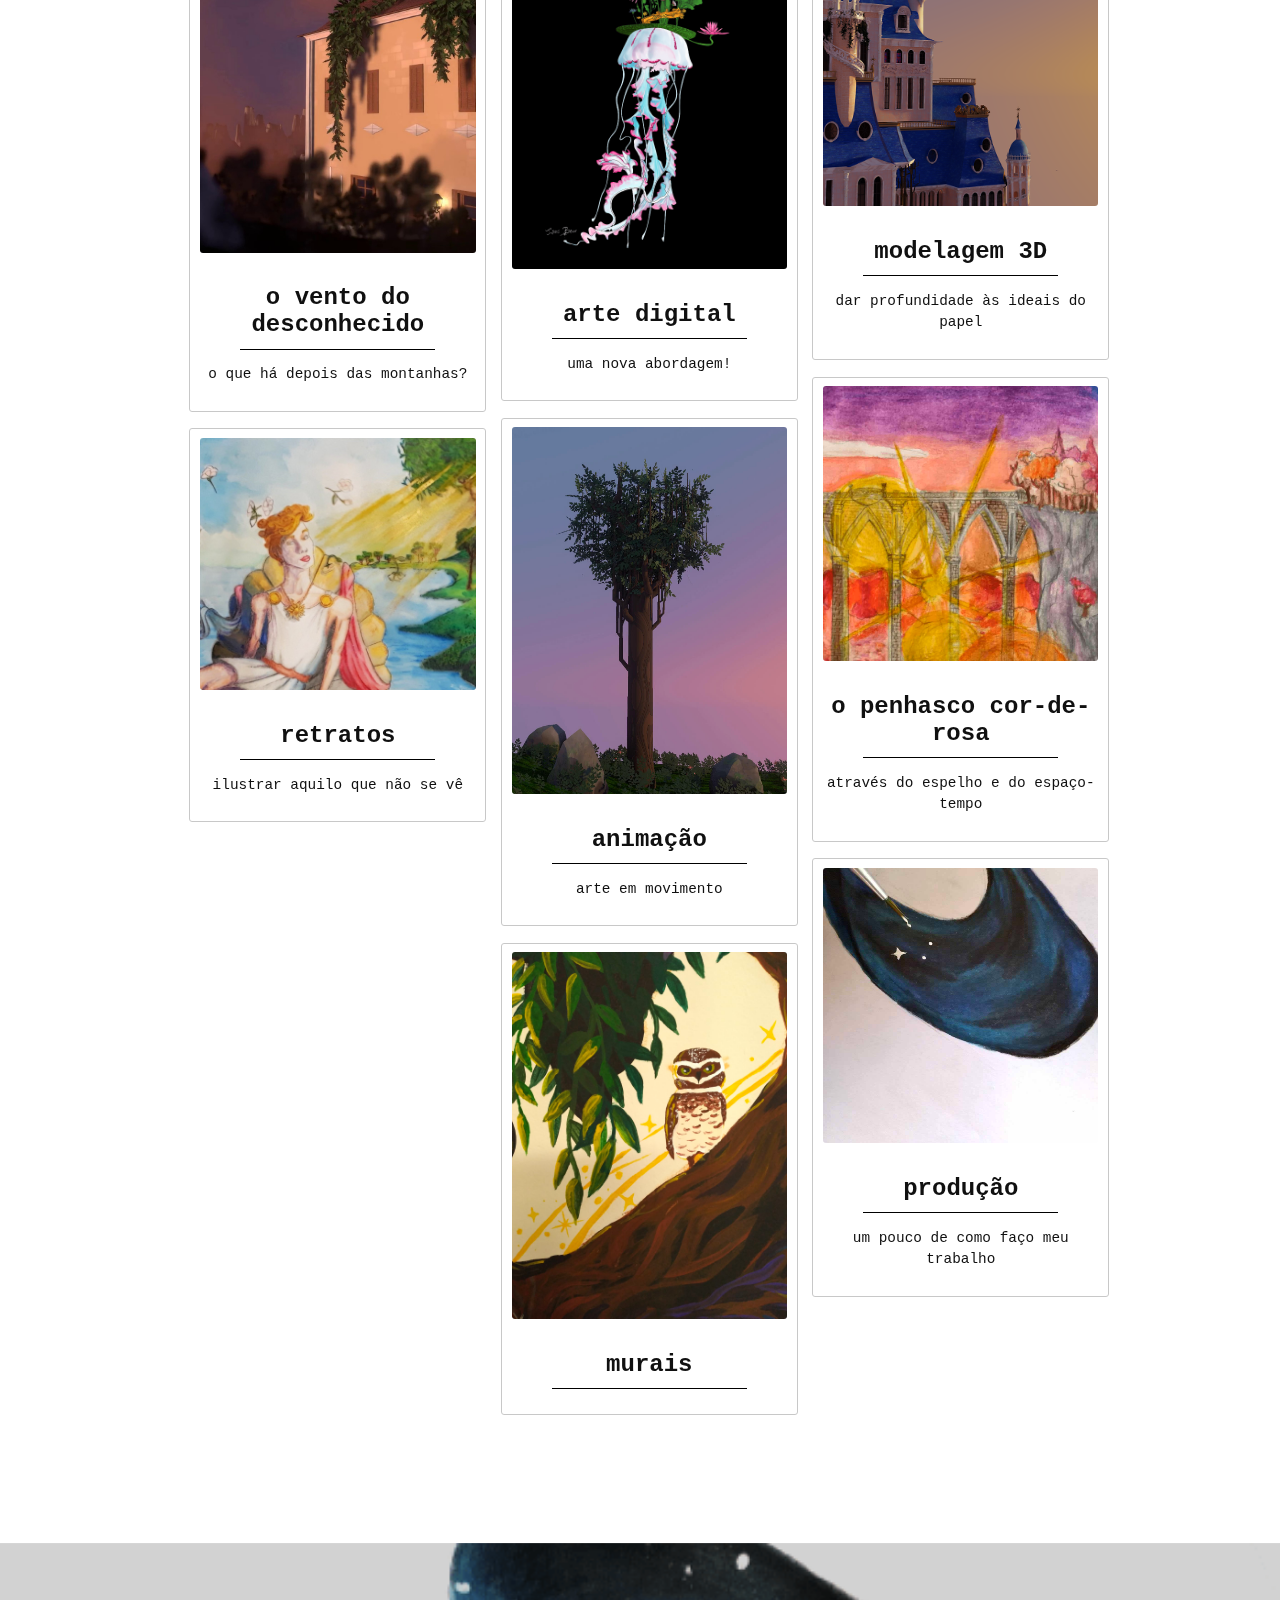
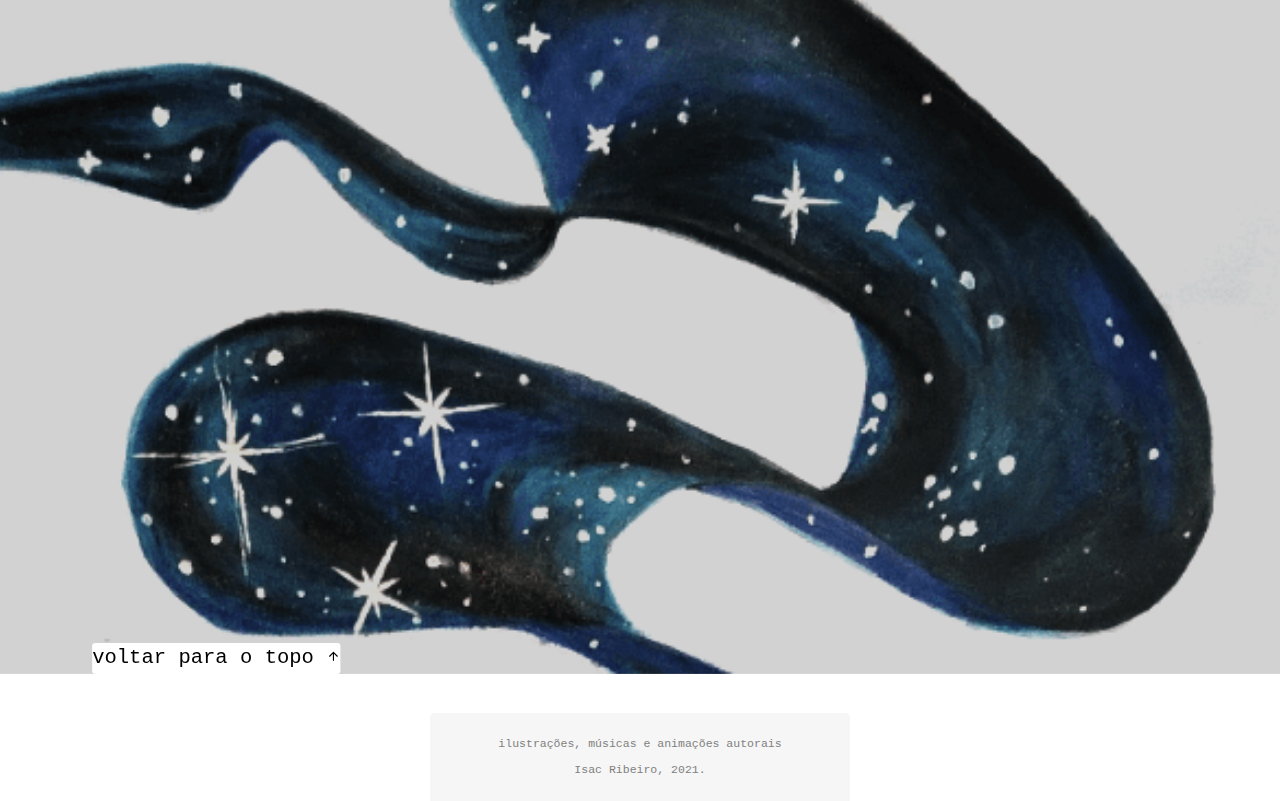
==== commit b396c984: "Add files via upload" ====
--- a/index.html
+++ b/index.html
@@ -78,7 +78,8 @@
                 </div>
                 <div class="column">
                   <a href="pages\arte-digital.html"><div class="grid-item"><img alt="ícone arte digital" src="assets\images\icons\agua-viva-icon.png"><h2>arte digital</h2><hr><p>uma nova abordagem!</p></div></a>
-                  <a href="pages\animacao.html"><div class="grid-item"><img alt="ícone o maquetes" src="assets\images\icons\animacao-icon.jpg"><h2>animação</h2><hr><p>arte em movimento</p></div></a>
+                  <a href="pages\animacao.html"><div class="grid-item"><img alt="ícone de animação" src="assets\images\icons\animacao-icon.jpg"><h2>animação</h2><hr><p>arte em movimento</p></div></a>
+                  <a href="pages\mural.html"><div class="grid-item"><img alt="ícone de mural" src="assets\images\icons\mural-icon.jpeg"><h2>murais</h2><hr><p></p></div></a>
                 </div>
                 <div id="column-3" class="column">
                   <a href="pages\modelagem3d.html"><div class="grid-item"><img alt="ícone modelagem 3D" src="assets\images\icons\castleicon.png"><h2>modelagem 3D</h2><hr><p>dar profundidade às ideais do papel</p></div></a>
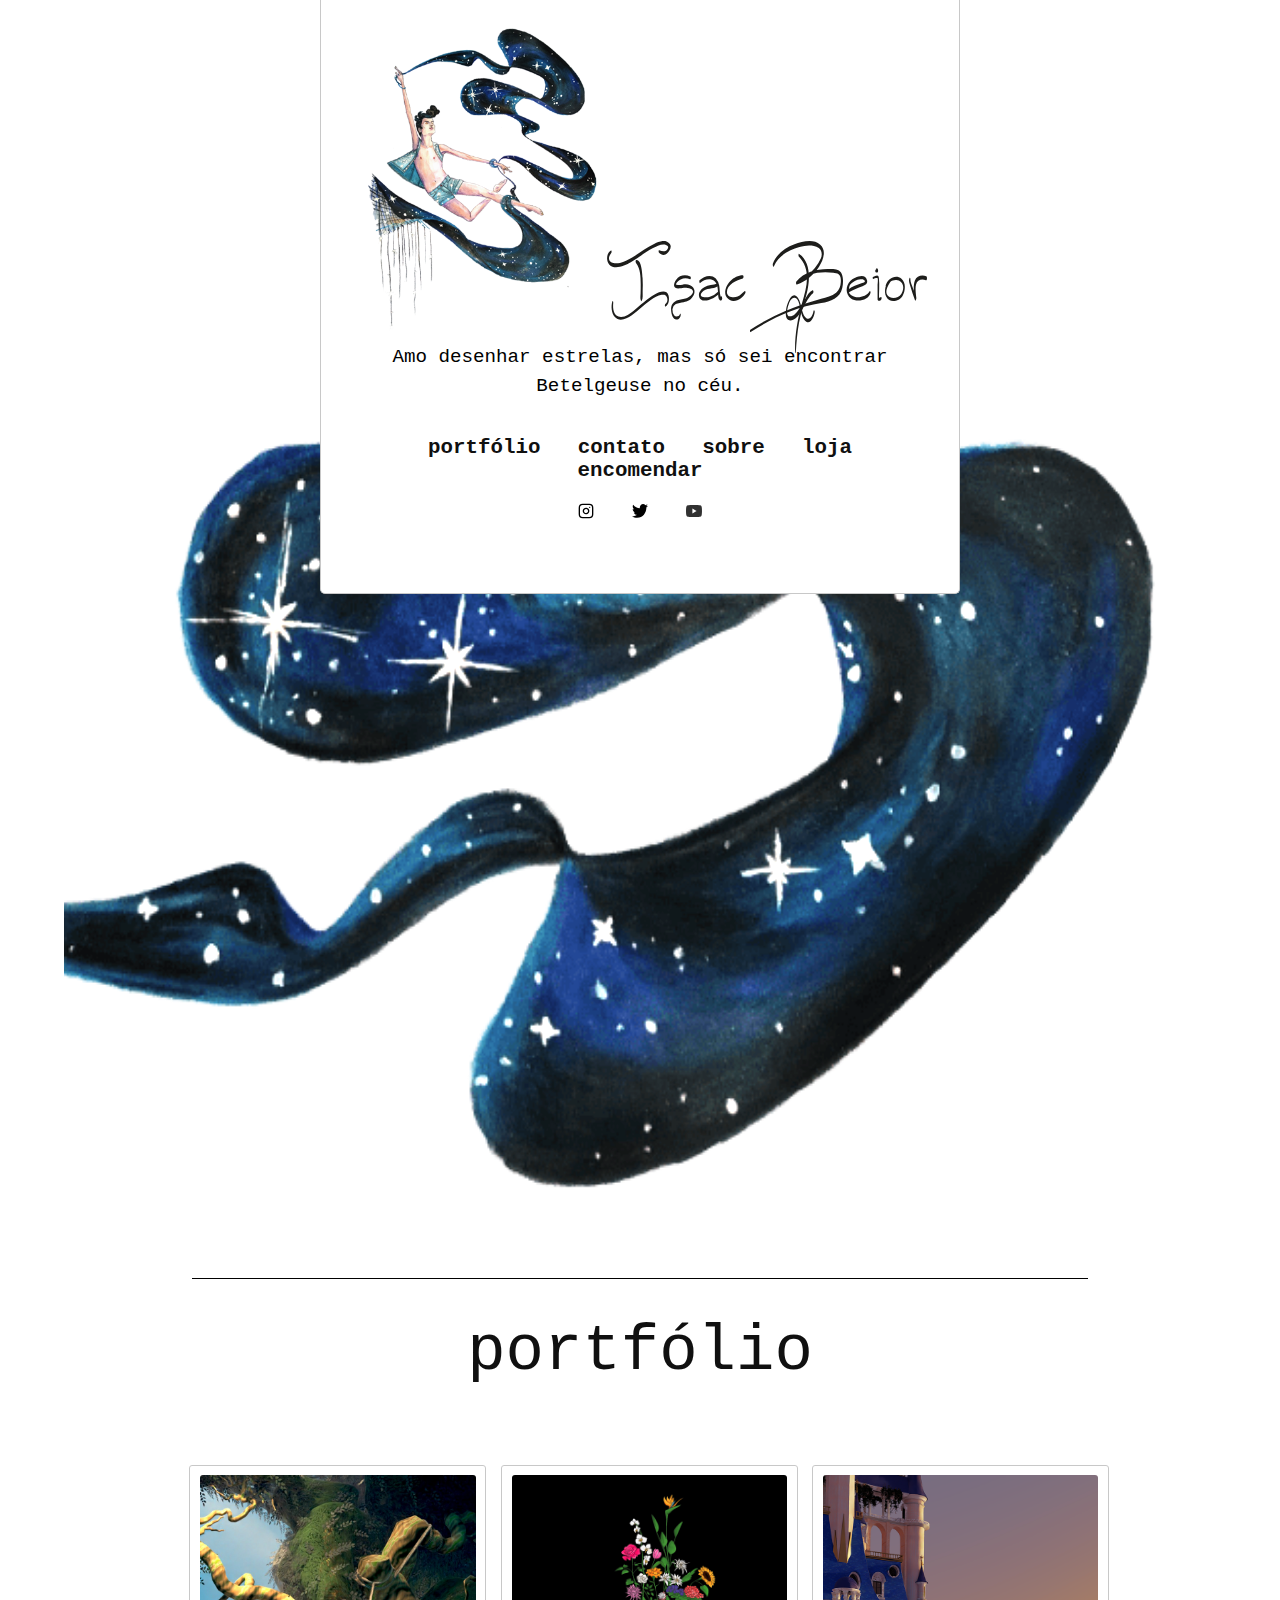
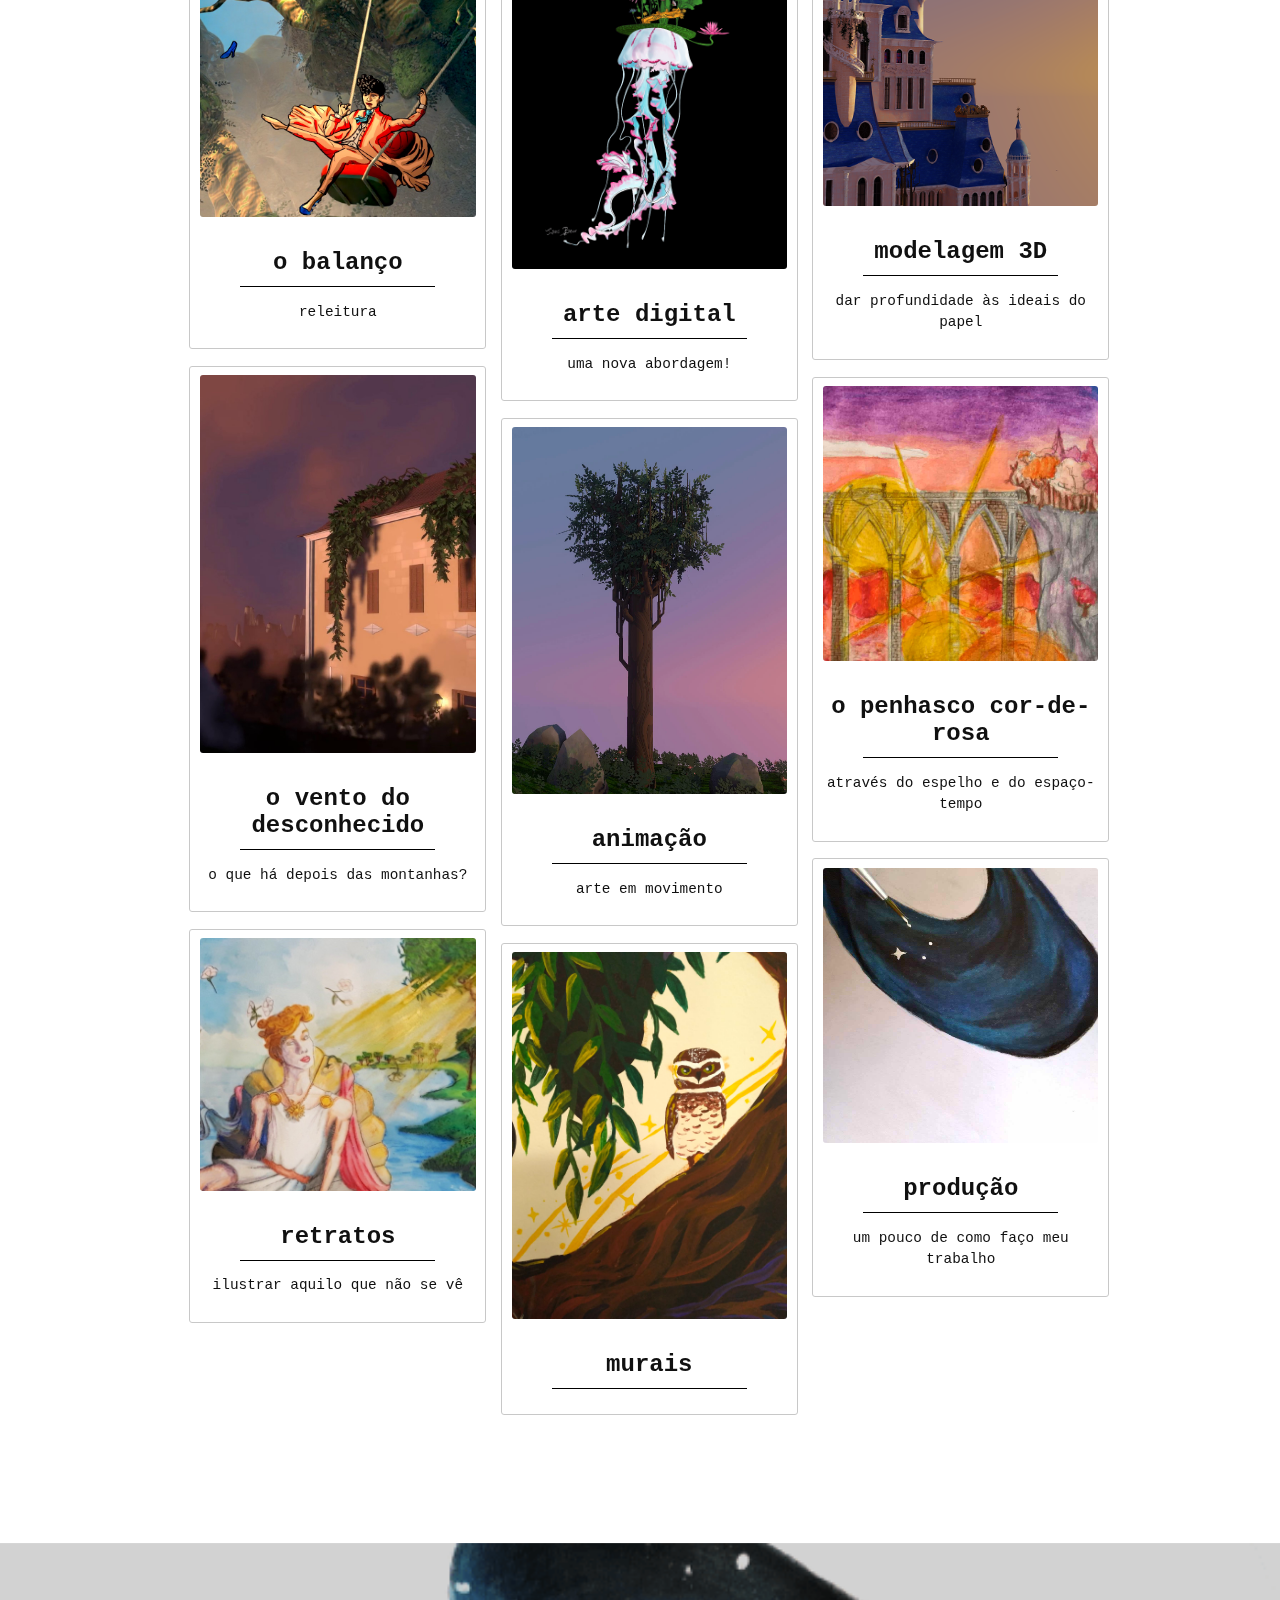
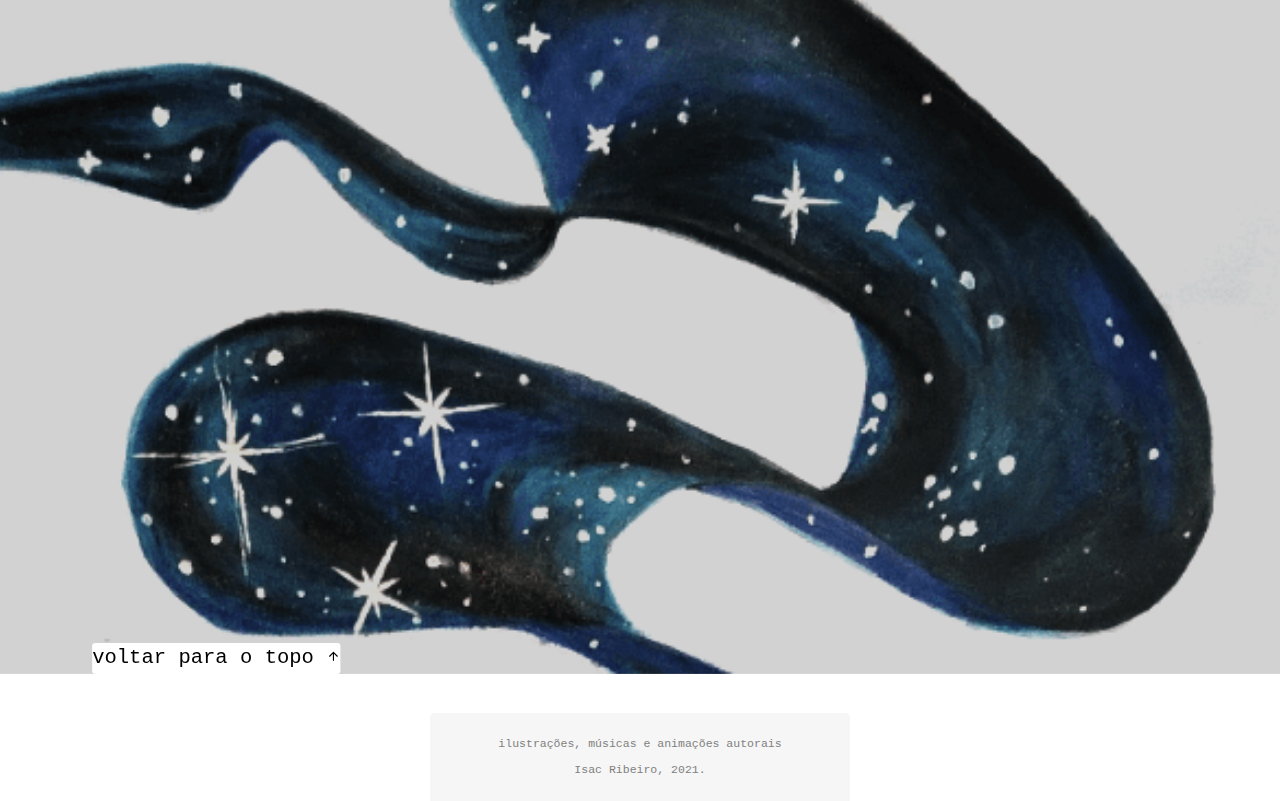
==== commit 2e132bcd: "Add files via upload" ====
--- a/index.html
+++ b/index.html
@@ -73,6 +73,7 @@
             <div id="grid" class="grid-container">
               <div class="row">
                 <div class="column">
+                  <a href="pages\o-balanco.html"><div class="grid-item"><img alt="ícone o balanço" src="assets\images\icons\o-balanco.jpg"><h2>o balanço</h2><hr><p>releitura</p></div></a>
                   <a href="pages\oventododesconhecido.html"><div class="grid-item"><img alt="ícone o Vento do Desconhecido" src="assets\images\icons\oventododesconhecido-icon.jpg"><h2>o vento do desconhecido</h2><hr><p>o que há depois das montanhas?</p></div></a>
                   <a href="pages\retratos.html"><div class="grid-item"><img alt="ícone ilustrações" src="assets\images\icons\retratos-icon.jpg"><h2>retratos</h2><hr><p>ilustrar aquilo que não se vê</p></div></a>
                 </div>
